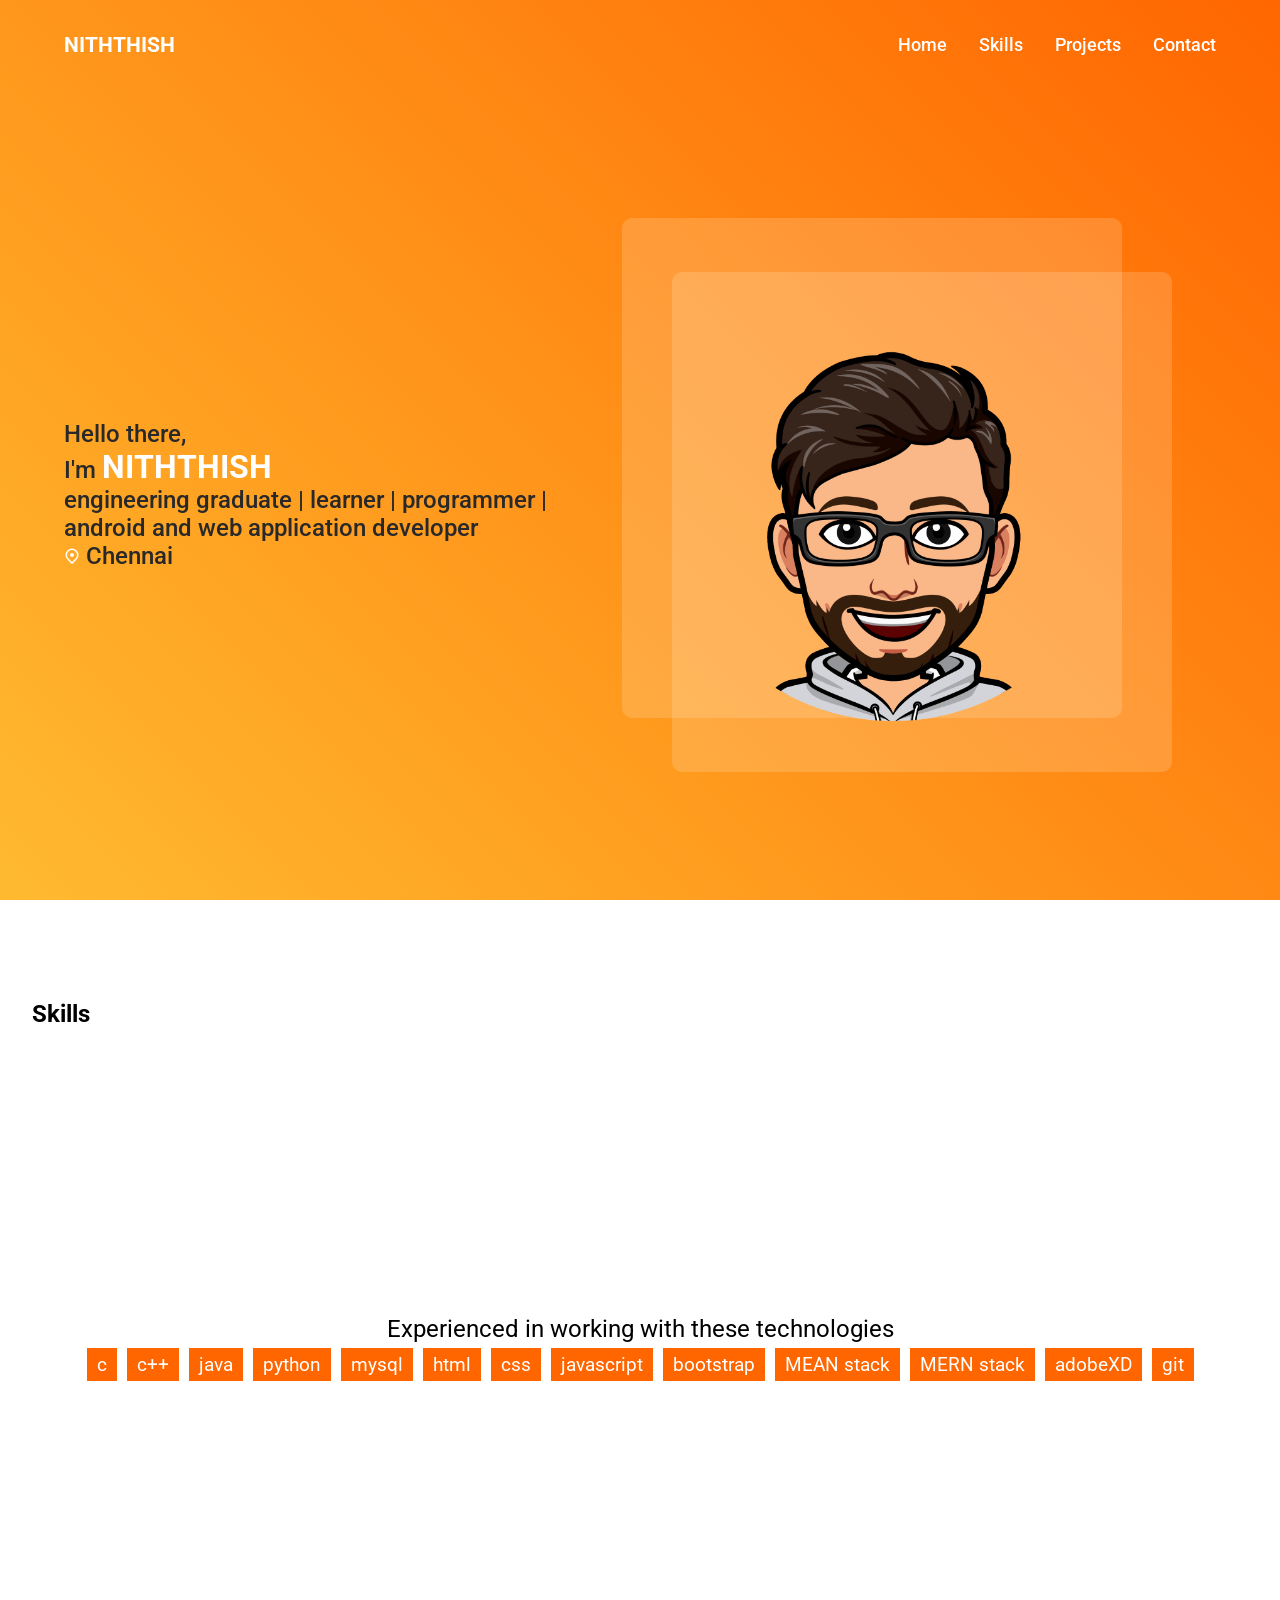
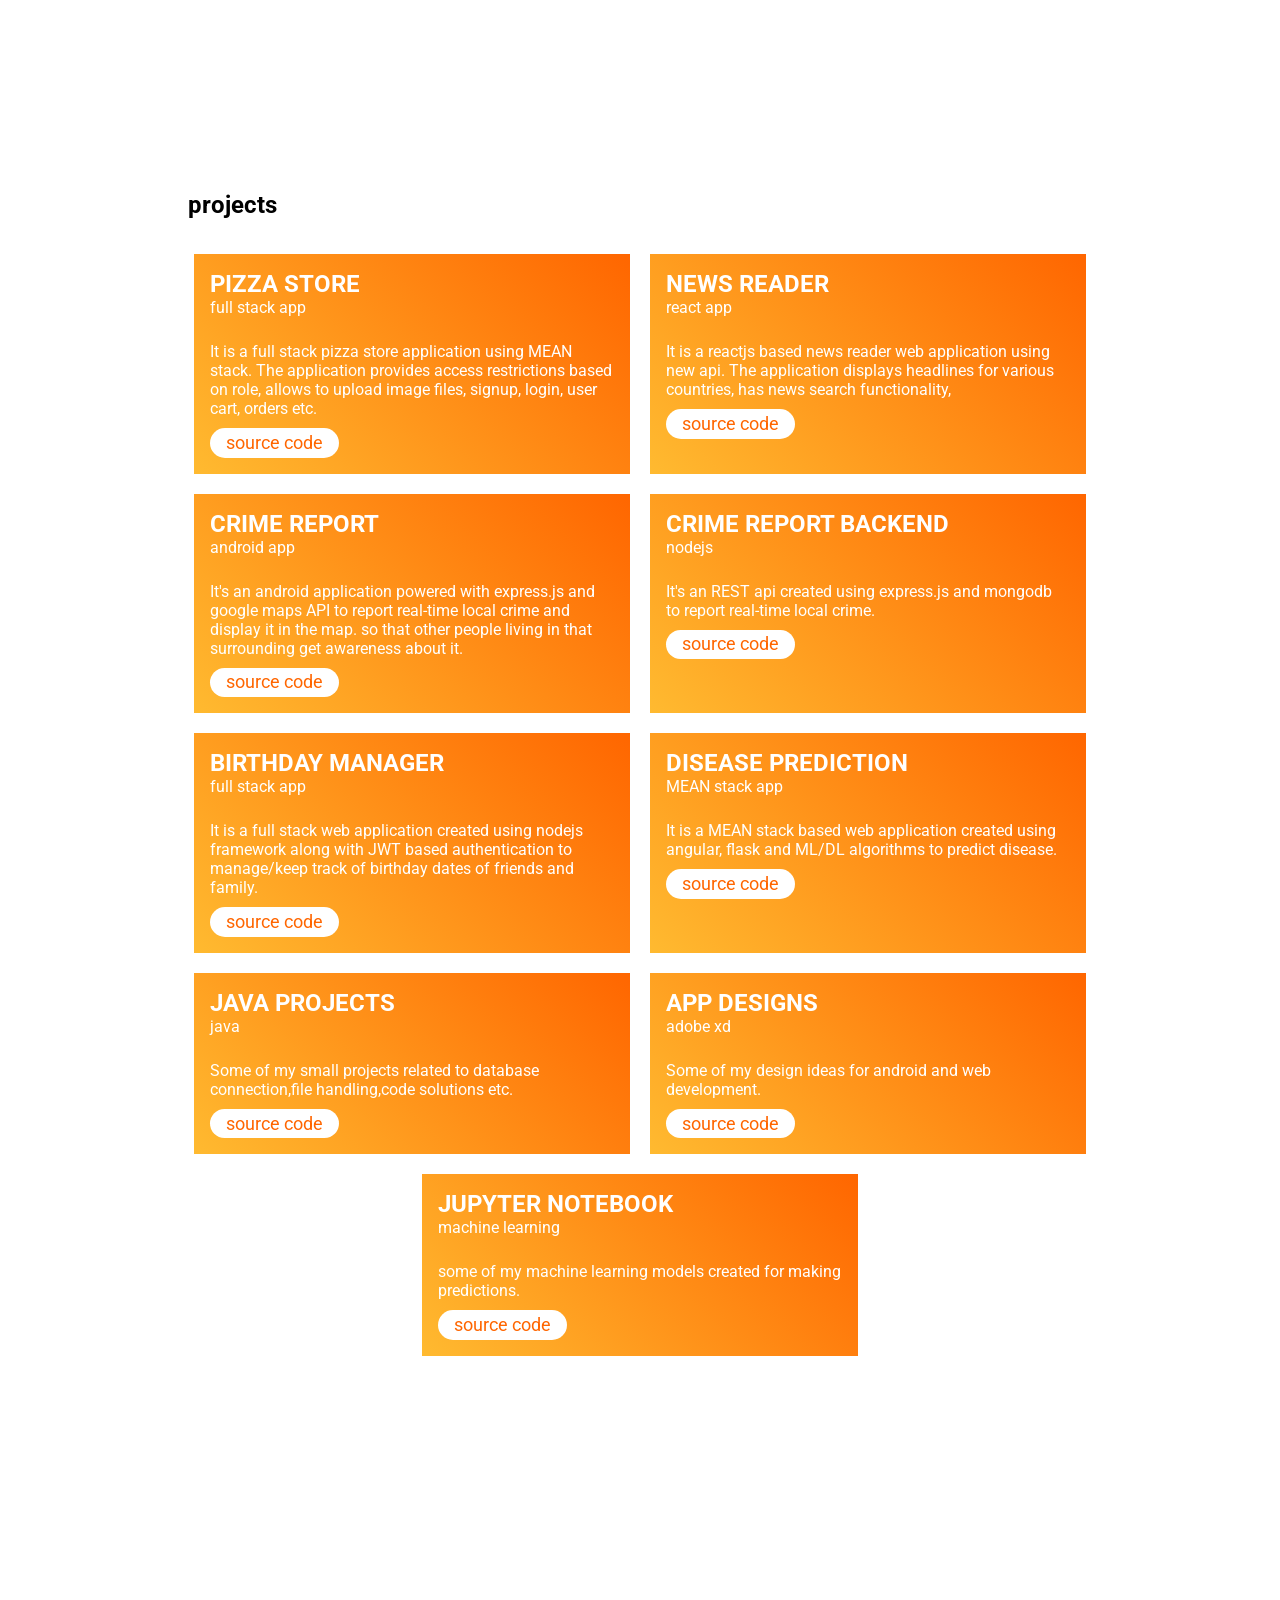
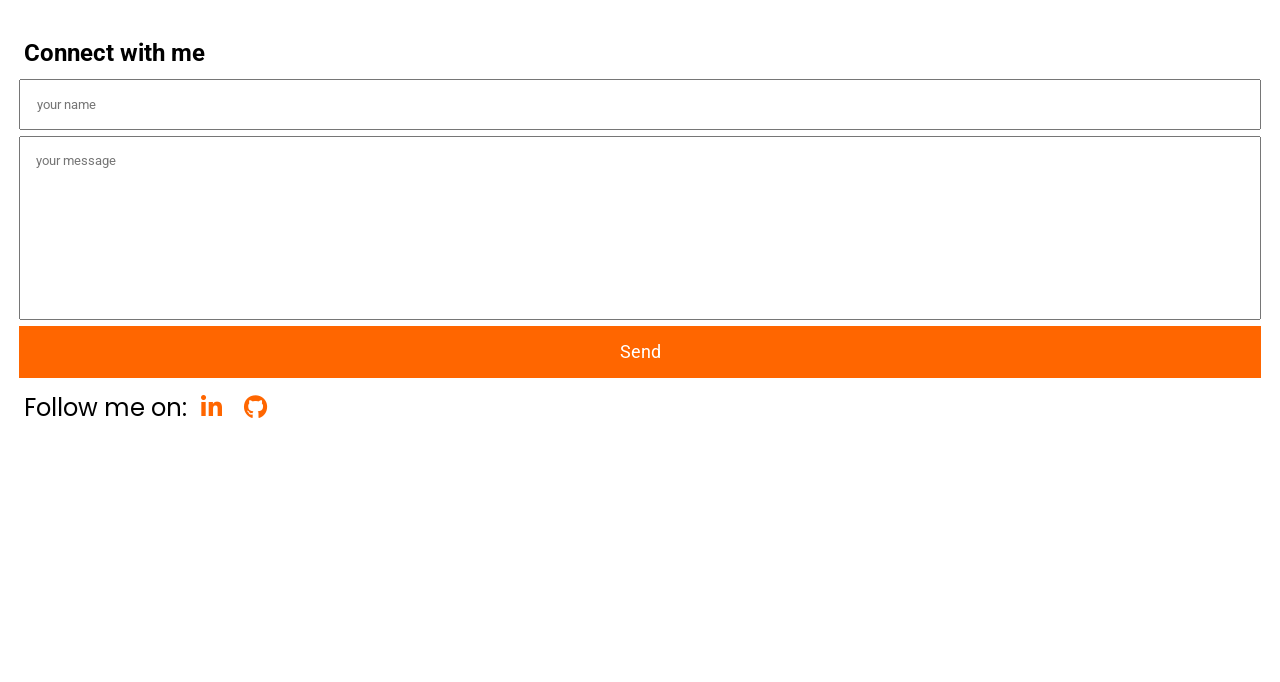
==== index.html @ f32307f7 "completely changed the ui of the home section" ====
<!DOCTYPE html>
<html lang="en">
  <head>
    <meta charset="UTF-8" />
    <meta http-equiv="X-UA-Compatible" content="IE=edge" />
    <meta name="viewport" content="width=device-width, initial-scale=1.0" />
    <meta
      name="description"
      content="niththish,niththish profile, niththish project details, niththish skills, niththish contact details"
    />
    <meta name="author" content="niththish" />
    <title>Niththish</title>

    <!-- font awesome cdn -->
    <link
      rel="stylesheet"
      href="https://cdnjs.cloudflare.com/ajax/libs/font-awesome/6.2.0/css/all.min.css"
      integrity="sha512-xh6O/CkQoPOWDdYTDqeRdPCVd1SpvCA9XXcUnZS2FmJNp1coAFzvtCN9BmamE+4aHK8yyUHUSCcJHgXloTyT2A=="
      crossorigin="anonymous"
      referrerpolicy="no-referrer"
    />
    <!-- end of font awesome cdn -->

    <link rel="preconnect" href="https://fonts.googleapis.com" />
    <link rel="preconnect" href="https://fonts.gstatic.com" crossorigin />
    <link
      href="https://fonts.googleapis.com/css2?family=Poppins:wght@300&family=Roboto:wght@300;400;500&display=swap"
      rel="stylesheet"
    />

    <link rel="stylesheet" href="./style.css" />
  </head>

  <body>
    <!-- home section -->
    <section id="home">
      <!-- navbar -->
      <nav>
        <div class="nav-header">
          <h1>NITHTHISH</h1>
          <button class="btn toggle-btn"><i class="fas fa-bars"></i></button>
        </div>
        <div class="nav-links">
          <ul>
            <li><a class="nav-link" href="#home">Home</a></li>
            <li><a class="nav-link" href="#skills">Skills</a></li>
            <li><a class="nav-link" href="#projects">Projects</a></li>
            <li><a class="nav-link" href="#contact">Contact</a></li>
          </ul>
        </div>
      </nav>
      <!-- end of navbar -->

      <div id="home_content">
        <div class="left-content">
          <p>Hello there,</p>
          <p>I'm <span class="name">NITHTHISH</span></p>
          <p>
            engineering graduate | learner | programmer | android and web
            application developer
          </p>
          <p>
            <svg
              class="octicon octicon-location location"
              viewBox="0 0 16 16"
              version="1.1"
              width="16"
              height="16"
              aria-hidden="true"
            >
              <path
                fill-rule="evenodd"
                d="M11.536 3.464a5 5 0 010 7.072L8 14.07l-3.536-3.535a5 5 0 117.072-7.072v.001zm1.06 8.132a6.5 6.5 0 10-9.192 0l3.535 3.536a1.5 1.5 0 002.122 0l3.535-3.536zM8 9a2 2 0 100-4 2 2 0 000 4z"
              ></path>
            </svg>
            <span>Chennai</span>
          </p>
        </div>
        <div class="right-content">
          <div class="image">
            <div class="top-box"></div>
            <div class="bottom-box"></div>
            <img src="./asset/bitmoji.png" alt="niththish profile pic" />
          </div>
        </div>
      </div>
    </section>

    <!-- end of home section -->

    <!-- skils section -->
    <section id="skills">
      <h1 class="header">Skills</h1>
      <p>Experienced in working with these technologies</p>
      <div>
        <span>c</span>
        <span>c++</span>
        <span>java</span>
        <span>python</span>
        <span>mysql</span>
        <span>html</span>
        <span>css</span>
        <span>javascript</span>
        <span>bootstrap</span>
        <span>MEAN stack</span>
        <span>MERN stack</span>
        <span>adobeXD</span>
        <span>git</span>
      </div>
    </section>
    <!-- end of skils section -->

    <!-- projects section -->
    <section id="projects">
      <h1 class="project_h1">projects</h1>
      <div class="cards">
        <div class="card">
          <div class="card-head">
            <h1>PIZZA STORE</h1>
            <p>full stack app</p>
          </div>
          <div class="card-body">
            <p>
              It is a full stack pizza store application using MEAN stack. The
              application provides access restrictions based on role, allows to
              upload image files, signup, login, user cart, orders etc.
            </p>
            <a
              href="https://github.com/niththish/pizza-store-app"
              target="_blank"
              ><button class="btn source-btn">source code</button></a
            >
          </div>
        </div>

        <div class="card">
          <div class="card-head">
            <h1>NEWS READER</h1>
            <p>react app</p>
          </div>
          <div class="card-body">
            <p>
              It is a reactjs based news reader web application using new api.
              The application displays headlines for various countries, has news
              search functionality,
            </p>
            <a
              href="https://github.com/niththish/news-reader-app"
              target="_blank"
              ><button class="btn source-btn">source code</button></a
            >
          </div>
        </div>

        <div class="card">
          <div class="card-head">
            <h1>CRIME REPORT</h1>
            <p>android app</p>
          </div>
          <div class="card-body">
            <p>
              It's an android application powered with express.js and google
              maps API to report real-time local crime and display it in the
              map. so that other people living in that surrounding get awareness
              about it.
            </p>
            <a
              href="https://github.com/niththish/crime-reporting-android-application"
              target="_blank"
              ><button class="btn source-btn">source code</button></a
            >
          </div>
        </div>
        <div class="card">
          <div class="card-head">
            <h1>CRIME REPORT BACKEND</h1>
            <p>nodejs</p>
          </div>
          <div class="card-body">
            <p>
              It's an REST api created using express.js and mongodb to report
              real-time local crime.
            </p>
            <a
              href="https://github.com/niththish/crime-reporting-nodejs-backend"
              target="_blank"
              ><button class="btn source-btn">source code</button></a
            >
          </div>
        </div>
        <div class="card">
          <div class="card-head">
            <h1>BIRTHDAY MANAGER</h1>
            <p>full stack app</p>
          </div>
          <div class="card-body">
            <p>
              It is a full stack web application created using nodejs framework
              along with JWT based authentication to manage/keep track of
              birthday dates of friends and family.
            </p>
            <a
              href="https://github.com/niththish/birthday-manager-application"
              target="_blank"
              ><button class="btn source-btn">source code</button></a
            >
          </div>
        </div>
        <div class="card">
          <div class="card-head">
            <h1>DISEASE PREDICTION</h1>
            <p>MEAN stack app</p>
          </div>
          <div class="card-body">
            <p>
              It is a MEAN stack based web application created using angular,
              flask and ML/DL algorithms to predict disease.
            </p>
            <a
              href="https://github.com/niththish/disease-prediction-application"
              target="_blank"
              ><button class="btn source-btn">source code</button></a
            >
          </div>
        </div>
        <div class="card">
          <div class="card-head">
            <h1>JAVA PROJECTS</h1>
            <p>java</p>
          </div>
          <div class="card-body">
            <p>
              Some of my small projects related to database connection,file
              handling,code solutions etc.
            </p>
            <a href="https://github.com/niththish/java-programs" target="_blank"
              ><button class="btn source-btn">source code</button></a
            >
          </div>
        </div>
        <div class="card">
          <div class="card-head">
            <h1>APP DESIGNS</h1>
            <p>adobe xd</p>
          </div>
          <div class="card-body">
            <p>Some of my design ideas for android and web development.</p>
            <a href="https://github.com/niththish/Designs" target="_blank"
              ><button class="btn source-btn">source code</button></a
            >
          </div>
        </div>
        <div class="card">
          <div class="card-head">
            <h1>JUPYTER NOTEBOOK</h1>
            <p>machine learning</p>
          </div>
          <div class="card-body">
            <p>
              some of my machine learning models created for making predictions.
            </p>
            <a
              href="https://github.com/niththish/jupyter-notebook"
              target="_blank"
              ><button class="btn source-btn">source code</button></a
            >
          </div>
        </div>
      </div>
    </section>
    <!-- end of projects section -->

    <section id="contact">
      <div>
        <h1>Connect with me</h1>
      </div>
      <form
        action="mailto:niththish21@gmail.com"
        method="POST"
        enctype="text/plain"
      >
        <input type="text" id="name" name="name" placeholder="your name" />
        <textarea
          name="message"
          id="message"
          cols="30"
          rows="10"
          placeholder="your message"
        ></textarea>
        <input type="submit" value="Send" />
      </form>
      <div>
        <p>
          Follow me on:
          <a href="https://www.linkedin.com/in/niththish/" target="_blank">
            <i class="fab fa-linkedin-in" aria-hidden="true"></i>
          </a>
          <a href="https://github.com/niththish" target="_blank">
            <i class="fab fa-github"></i>
          </a>
        </p>
      </div>
    </section>
    <script src="./index.js"></script>
  </body>
</html>
---- style.css ----
* {
  margin: 0;
  padding: 0;
  box-sizing: border-box;
  font-family: "Roboto", sans-serif;
  scroll-behavior: smooth;
}

nav {
  width: 90%;
  margin: 0 auto;
  padding: 25px 0;
  display: flex;
  flex-direction: column;
  justify-content: center;
  color: #fff;
}

.nav-header {
  font-size: 1.1rem;
  display: flex;
  justify-content: space-between;
}

.btn {
  border: none;
  background: none;
  color: #fff;
  font-size: 1.1rem;
}

.nav-links {
  display: none;
}

.nav-links ul {
  list-style: none;
}

.nav-links ul li {
  font-weight: 500;
  font-size: 1.1rem;
  margin: 10px 0px;
}

.toggle-view {
  display: block;
}

#home {
  background-image: linear-gradient(45deg, #ffba30, #ff6600);
  height: 100vh;
  display: flex;
  flex-direction: column;
}

#home_content {
  position: relative;
  width: 95%;
  margin: 0 auto;
  height: -webkit-fill-available;
  display: flex;
  flex-direction: column;
  justify-content: center;
  align-items: center;
  gap: 15px;
  animation-name: homeAnimation;
  animation-duration: 1s;
  animation-timing-function: ease-in-out;
}

#skills,
#contact {
  margin: 0 auto;
  width: 100%;
  height: 100vh;
  padding: 1rem;
  display: flex;
  flex-direction: column;
  justify-content: center;
  align-items: center;
  position: relative;
}

.header {
  position: absolute;
  top: 100px;
  align-self: flex-start;
  padding-left: 1rem;
}

#home {
  animation-name: homeAnimation;
  animation-duration: 1s;
  animation-timing-function: ease-in-out;
}

.left-content {
  order: 1;
  text-align: center;
  font-size: 1rem;
  color: #292929;
  font-weight: 500;
}

.right-content {
  width: 100%;
  display: flex;
  justify-content: center;
  position: relative;
}

.right-content img {
  max-width: 500px;
  max-height: 500px;
  width: 100%;
  position: relative;
  z-index: 1;
}

.bottom-box {
  max-width: 500px;
  max-height: 500px;
  width: 100%;
  height: 100%;
  position: absolute;
  /* bottom: -25px;
  right: -25px; */
  border-radius: 10px;
  background-color: rgba(255, 232, 204, 0.2);
  z-index: 0;
}

.image {
  max-width: 500px;
  position: relative;
}

.top-box {
  max-width: 500px;
  max-height: 500px;
  width: 100%;
  height: 100%;
  position: absolute;
  /* top: -25px;
  left: -25px; */
  border-radius: 10px;
  background-color: rgba(255, 232, 204, 0.2);
  z-index: 0;
}

.name {
  color: #fff;
  font-weight: bold;
  font-size: 1.3rem;
}

.location {
  fill: #fff;
}

#skills div {
  display: flex;
  justify-content: center;
  flex-wrap: wrap;
  width: 100%;
}

#skills div span {
  flex-basis: 46%;
  padding: 5px 10px;
  margin: 5px;
  background: #ff6600;
  font-size: 1.2rem;
  color: #fff;
  transition: all ease 0.5s;
}

#skills div span:hover {
  transform: scale(1.2);
}

#projects {
  max-width: 1000px;
  margin: 0 auto;
  width: 100%;
  padding: 1rem;
  display: flex;
  flex-direction: column;
}

.project_h1 {
  justify-self: flex-start;
  padding-left: 0rem;
  position: relative;
  top: -25px;
}

.card {
  color: #fff;
  padding: 1rem;
  margin-bottom: 1rem;
  background: linear-gradient(45deg, #ffba30, #ff6600);
  transition: all ease 0.5s;
}

.card:hover {
  transform: scale(1.05);
}

.card-body {
  margin-top: 25px;
}

.source-btn {
  margin-top: 10px;
  background: #fff;
  color: #ff6600;
  padding: 0.3rem 1rem;
  border-radius: 50px;
  cursor: pointer;
}

form {
  display: flex;
  flex-direction: column;
  width: 100%;
}

form > * {
  margin: 0.2rem;
  padding: 1rem;
}

input[type="submit"] {
  background-color: #ff6600;
  color: #fff;
  border: none;
  font-size: 1.1rem;
  cursor: pointer;
}

#contact div {
  width: 100%;
  justify-content: flex-start;
  align-items: flex-start;
  padding: 0.5rem;
}

#contact div p {
  font-family: "Poppins", sans-serif;
}

textarea {
  resize: none;
}

p a {
  margin: 0rem 0.5rem;
}
a {
  text-decoration: none;
  color: #fff;
  cursor: pointer;
}

a i {
  color: #ff6600;
}

@media screen and (min-width: 768px) {
  nav {
    width: 90%;
    margin: 0 auto;
    flex-direction: row;
    justify-content: space-between;
    align-items: center;
  }
  .toggle-btn {
    display: none;
  }
  .nav-links {
    display: block;
  }
  .nav-links ul {
    display: flex;
  }
  .nav-links ul {
    gap: 2rem;
  }

  #home_content {
    flex-direction: row;
    width: 90%;
    margin: 0 auto;
  }
  .left-content {
    order: 0;
    text-align: left;
    font-size: 1.5rem;
  }

  .bottom-box {
    bottom: -25px;
    right: -25px;
  }

  .top-box {
    top: -25px;
    left: -25px;
  }

  .name {
    font-size: 2rem;
  }
  #skills p {
    font-size: 1.5rem;
  }
  #contact div p {
    font-size: 1.5rem;
  }
  #skills div {
    width: fit-content;
    flex-direction: row;
    flex-wrap: wrap;
  }
  #skills div span {
    flex-basis: auto;
  }
  .project_h1 {
    padding-left: 2rem;
  }

  .cards {
    display: flex;
    flex-wrap: wrap;
    justify-content: center;
  }
  .card {
    flex-basis: 45%;
    margin: 10px;
  }
}

@keyframes homeAnimation {
  from {
    opacity: 0;
    top: -25px;
  }
  to {
    opacity: 1;
    top: 0;
  }
}
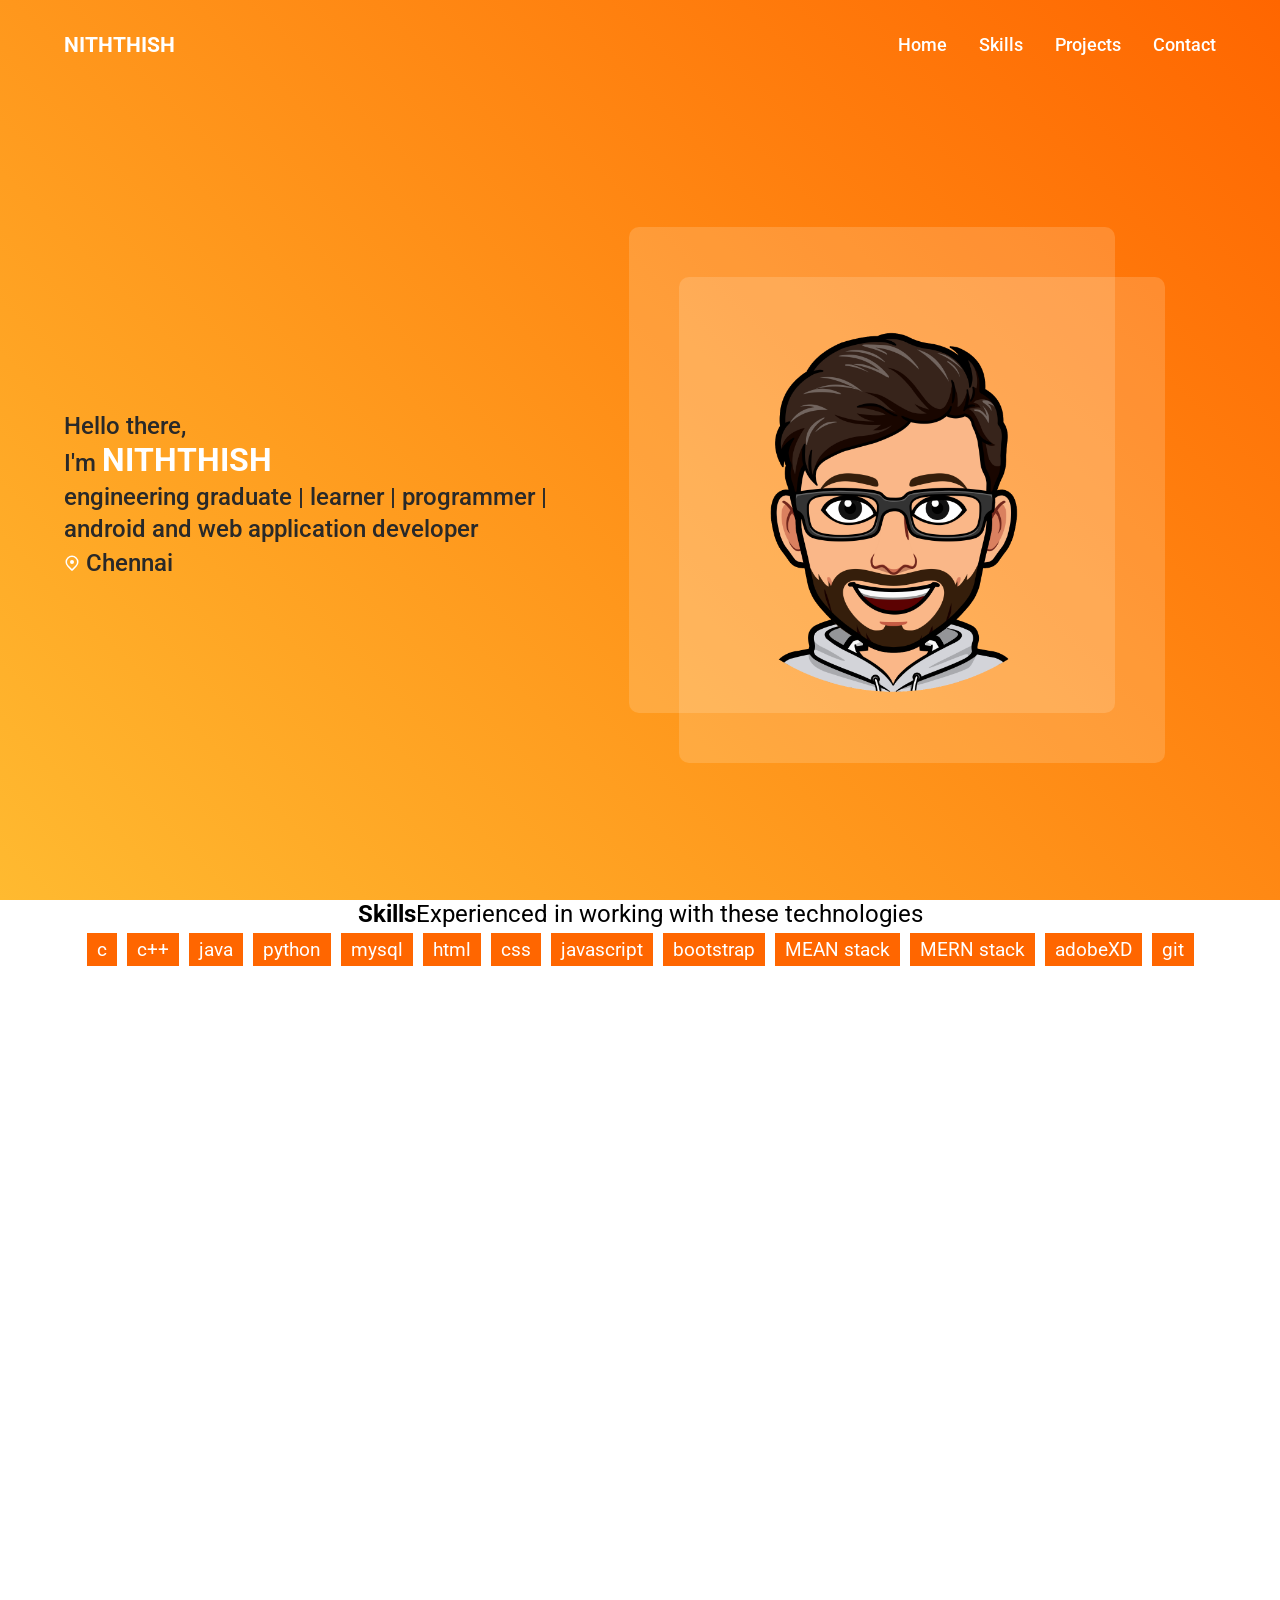
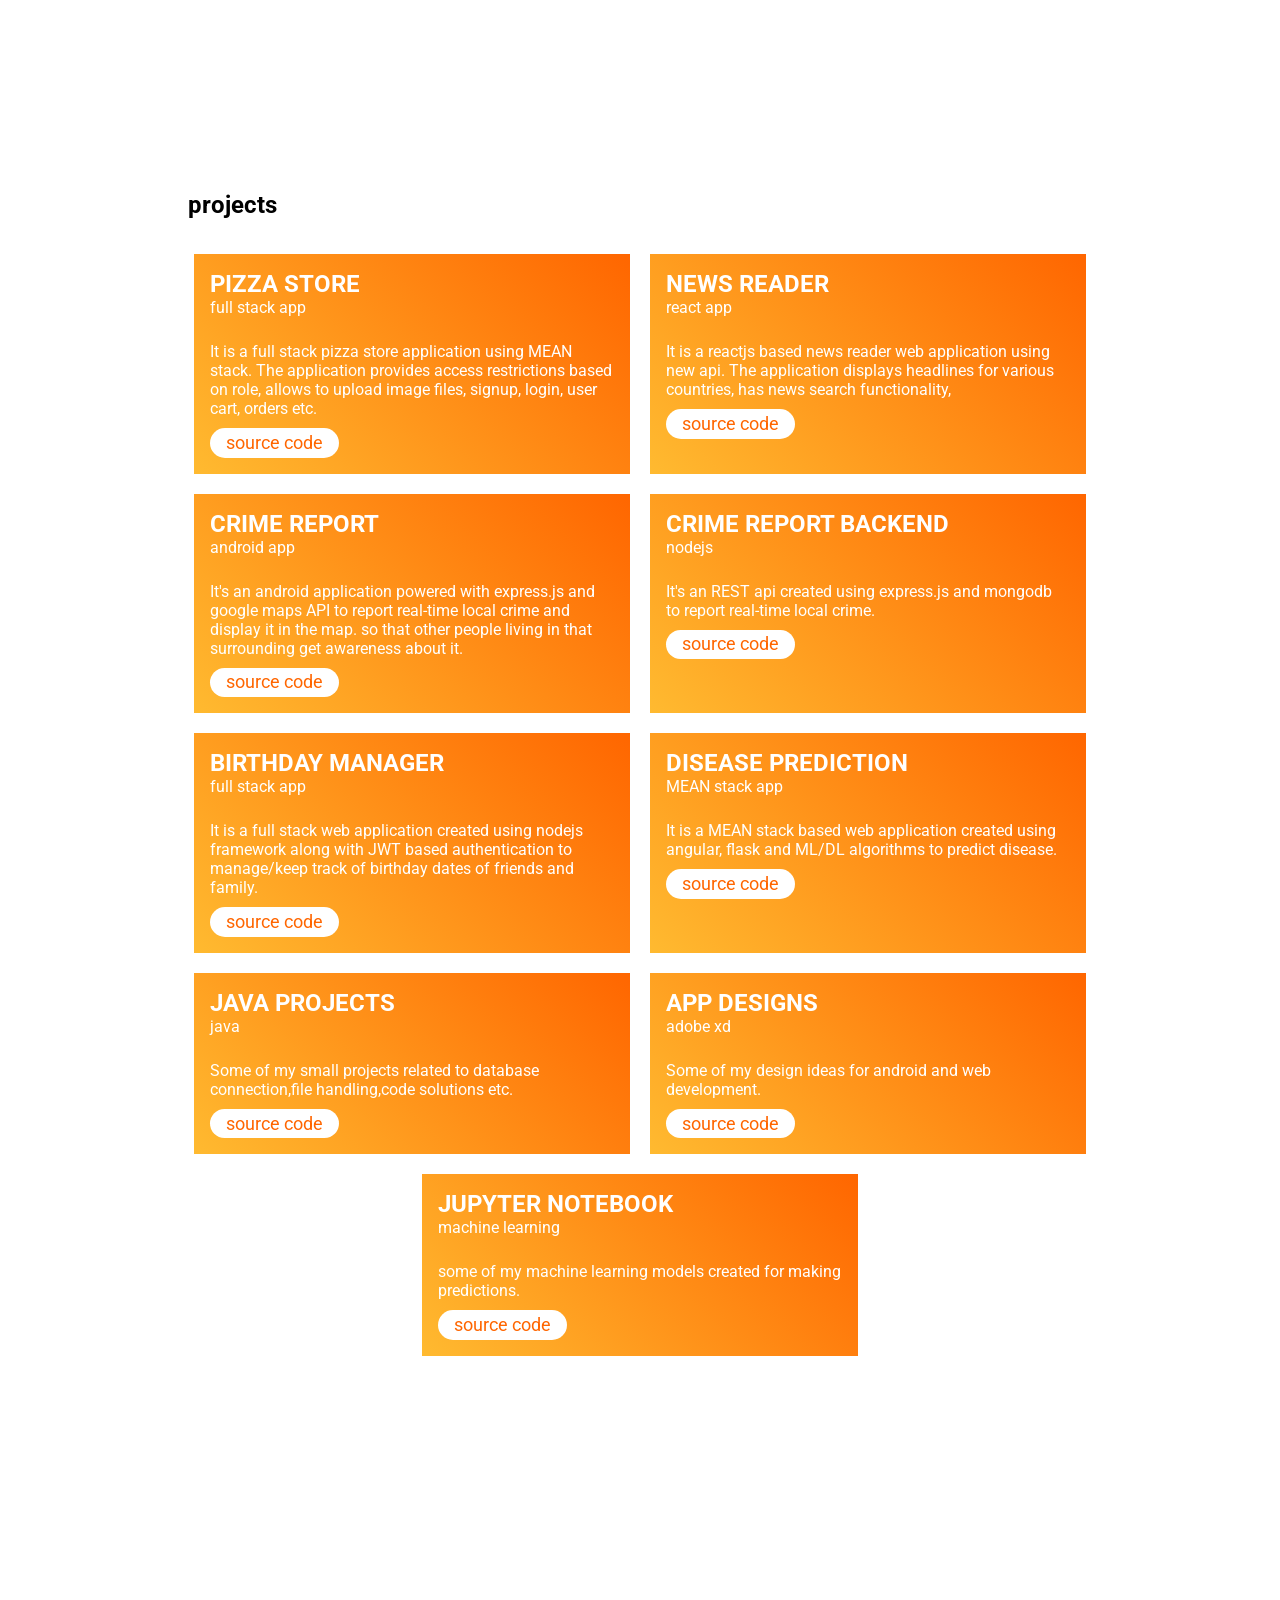
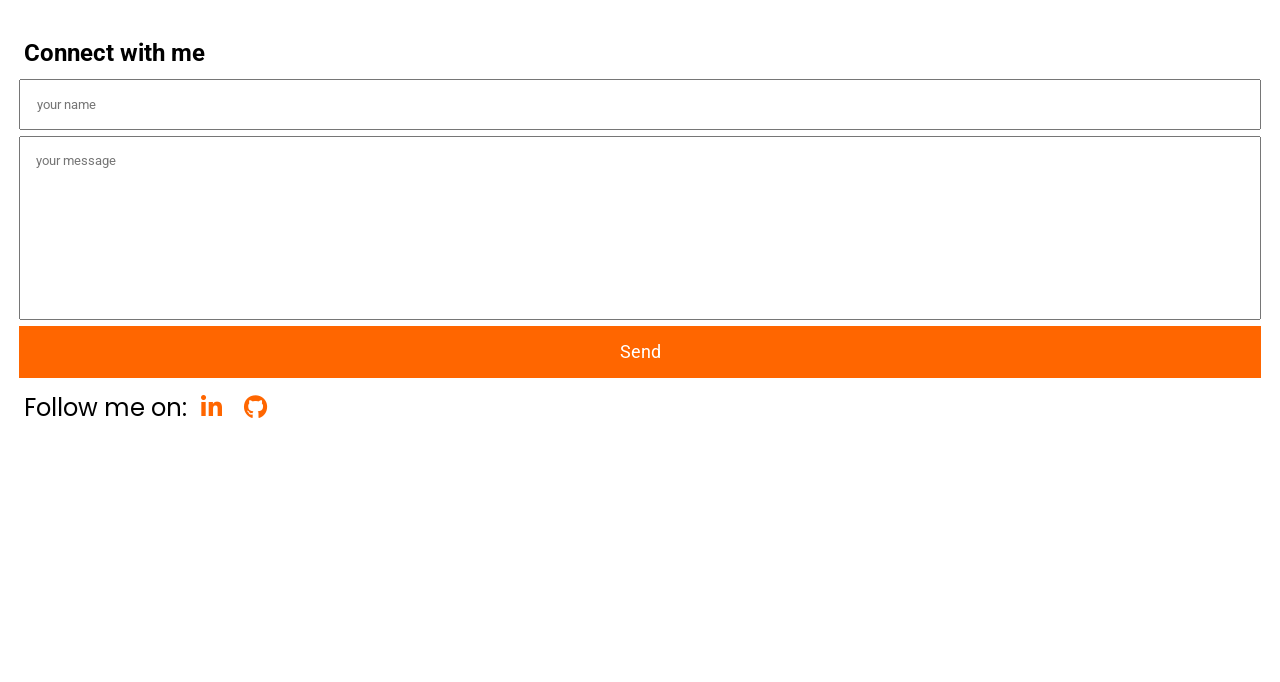
==== commit 36796c9a: "fixed the home section image overflow for tablet size" ====
--- a/index.html
+++ b/index.html
@@ -90,22 +90,24 @@
 
     <!-- skils section -->
     <section id="skills">
-      <h1 class="header">Skills</h1>
-      <p>Experienced in working with these technologies</p>
-      <div>
-        <span>c</span>
-        <span>c++</span>
-        <span>java</span>
-        <span>python</span>
-        <span>mysql</span>
-        <span>html</span>
-        <span>css</span>
-        <span>javascript</span>
-        <span>bootstrap</span>
-        <span>MEAN stack</span>
-        <span>MERN stack</span>
-        <span>adobeXD</span>
-        <span>git</span>
+      <div id="skills_content">
+        <h1 class="header">Skills</h1>
+        <p>Experienced in working with these technologies</p>
+        <div>
+          <span>c</span>
+          <span>c++</span>
+          <span>java</span>
+          <span>python</span>
+          <span>mysql</span>
+          <span>html</span>
+          <span>css</span>
+          <span>javascript</span>
+          <span>bootstrap</span>
+          <span>MEAN stack</span>
+          <span>MERN stack</span>
+          <span>adobeXD</span>
+          <span>git</span>
+        </div>
       </div>
     </section>
     <!-- end of skils section -->
--- a/style.css
+++ b/style.css
@@ -69,7 +69,16 @@
   animation-timing-function: ease-in-out;
 }
 
-#skills,
+#skills_content {
+  width: 95%;
+  margin: 0 auto;
+}
+
+#skills {
+  position: relative;
+  height: 100vh;
+}
+
 #contact {
   margin: 0 auto;
   width: 100%;
@@ -80,13 +89,6 @@
   justify-content: center;
   align-items: center;
   position: relative;
-}
-
-.header {
-  position: absolute;
-  top: 100px;
-  align-self: flex-start;
-  padding-left: 1rem;
 }
 
 #home {
@@ -103,7 +105,13 @@
   font-weight: 500;
 }
 
+.left-content p {
+  line-height: 1.5rem;
+  margin-bottom: 2px;
+}
+
 .right-content {
+  height: 50%;
   width: 100%;
   display: flex;
   justify-content: center;
@@ -113,9 +121,11 @@
 .right-content img {
   max-width: 500px;
   max-height: 500px;
+  height: 100%;
   width: 100%;
   position: relative;
   z-index: 1;
+  top: -25px;
 }
 
 .bottom-box {
@@ -132,6 +142,7 @@
 }
 
 .image {
+  height: 100%;
   max-width: 500px;
   position: relative;
 }
@@ -300,6 +311,14 @@
     font-size: 1.5rem;
   }
 
+  .left-content p {
+    line-height: 2rem;
+  }
+
+  .right-content {
+    height: 60%;
+  }
+
   .bottom-box {
     bottom: -25px;
     right: -25px;
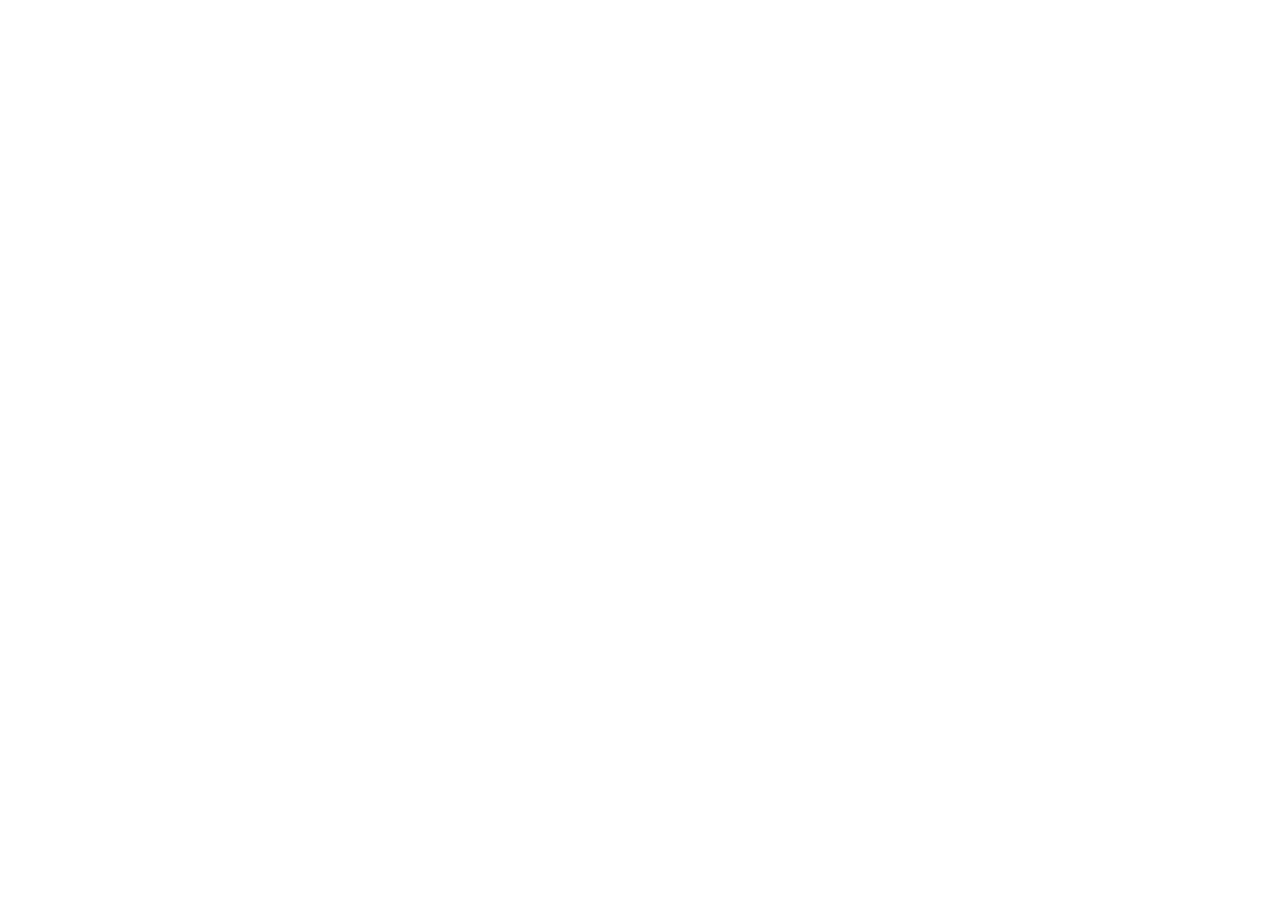
==== commit d7184e1f: "modifying the folder structure for better code organization" ====
--- a/index.html
+++ b/index.html
@@ -6,9 +6,13 @@
     <meta name="viewport" content="width=device-width, initial-scale=1.0" />
     <meta
       name="description"
-      content="niththish,niththish profile, niththish project details, niththish skills, niththish contact details"
+      content="online portfolio of niththish containing information about his skills, projects and contact details."
     />
     <meta name="author" content="niththish" />
+    <meta
+      name="keywords"
+      content="niththish, niththish skills, niththish profile, projects done by niththish"
+    />
     <title>Niththish</title>
 
     <!-- font awesome cdn -->
@@ -27,282 +31,6 @@
       href="https://fonts.googleapis.com/css2?family=Poppins:wght@300&family=Roboto:wght@300;400;500&display=swap"
       rel="stylesheet"
     />
-
-    <link rel="stylesheet" href="./style.css" />
   </head>
-
-  <body>
-    <!-- home section -->
-    <section id="home">
-      <!-- navbar -->
-      <nav>
-        <div class="nav-header">
-          <h1>NITHTHISH</h1>
-          <button class="btn toggle-btn"><i class="fas fa-bars"></i></button>
-        </div>
-        <div class="nav-links">
-          <ul>
-            <li><a class="nav-link" href="#home">Home</a></li>
-            <li><a class="nav-link" href="#skills">Skills</a></li>
-            <li><a class="nav-link" href="#projects">Projects</a></li>
-            <li><a class="nav-link" href="#contact">Contact</a></li>
-          </ul>
-        </div>
-      </nav>
-      <!-- end of navbar -->
-
-      <div id="home_content">
-        <div class="left-content">
-          <p>Hello there,</p>
-          <p>I'm <span class="name">NITHTHISH</span></p>
-          <p>
-            engineering graduate | learner | programmer | android and web
-            application developer
-          </p>
-          <p>
-            <svg
-              class="octicon octicon-location location"
-              viewBox="0 0 16 16"
-              version="1.1"
-              width="16"
-              height="16"
-              aria-hidden="true"
-            >
-              <path
-                fill-rule="evenodd"
-                d="M11.536 3.464a5 5 0 010 7.072L8 14.07l-3.536-3.535a5 5 0 117.072-7.072v.001zm1.06 8.132a6.5 6.5 0 10-9.192 0l3.535 3.536a1.5 1.5 0 002.122 0l3.535-3.536zM8 9a2 2 0 100-4 2 2 0 000 4z"
-              ></path>
-            </svg>
-            <span>Chennai</span>
-          </p>
-        </div>
-        <div class="right-content">
-          <div class="image">
-            <div class="top-box"></div>
-            <div class="bottom-box"></div>
-            <img src="./asset/bitmoji.png" alt="niththish profile pic" />
-          </div>
-        </div>
-      </div>
-    </section>
-
-    <!-- end of home section -->
-
-    <!-- skils section -->
-    <section id="skills">
-      <div id="skills_content">
-        <h1 class="header">Skills</h1>
-        <p>Experienced in working with these technologies</p>
-        <div>
-          <span>c</span>
-          <span>c++</span>
-          <span>java</span>
-          <span>python</span>
-          <span>mysql</span>
-          <span>html</span>
-          <span>css</span>
-          <span>javascript</span>
-          <span>bootstrap</span>
-          <span>MEAN stack</span>
-          <span>MERN stack</span>
-          <span>adobeXD</span>
-          <span>git</span>
-        </div>
-      </div>
-    </section>
-    <!-- end of skils section -->
-
-    <!-- projects section -->
-    <section id="projects">
-      <h1 class="project_h1">projects</h1>
-      <div class="cards">
-        <div class="card">
-          <div class="card-head">
-            <h1>PIZZA STORE</h1>
-            <p>full stack app</p>
-          </div>
-          <div class="card-body">
-            <p>
-              It is a full stack pizza store application using MEAN stack. The
-              application provides access restrictions based on role, allows to
-              upload image files, signup, login, user cart, orders etc.
-            </p>
-            <a
-              href="https://github.com/niththish/pizza-store-app"
-              target="_blank"
-              ><button class="btn source-btn">source code</button></a
-            >
-          </div>
-        </div>
-
-        <div class="card">
-          <div class="card-head">
-            <h1>NEWS READER</h1>
-            <p>react app</p>
-          </div>
-          <div class="card-body">
-            <p>
-              It is a reactjs based news reader web application using new api.
-              The application displays headlines for various countries, has news
-              search functionality,
-            </p>
-            <a
-              href="https://github.com/niththish/news-reader-app"
-              target="_blank"
-              ><button class="btn source-btn">source code</button></a
-            >
-          </div>
-        </div>
-
-        <div class="card">
-          <div class="card-head">
-            <h1>CRIME REPORT</h1>
-            <p>android app</p>
-          </div>
-          <div class="card-body">
-            <p>
-              It's an android application powered with express.js and google
-              maps API to report real-time local crime and display it in the
-              map. so that other people living in that surrounding get awareness
-              about it.
-            </p>
-            <a
-              href="https://github.com/niththish/crime-reporting-android-application"
-              target="_blank"
-              ><button class="btn source-btn">source code</button></a
-            >
-          </div>
-        </div>
-        <div class="card">
-          <div class="card-head">
-            <h1>CRIME REPORT BACKEND</h1>
-            <p>nodejs</p>
-          </div>
-          <div class="card-body">
-            <p>
-              It's an REST api created using express.js and mongodb to report
-              real-time local crime.
-            </p>
-            <a
-              href="https://github.com/niththish/crime-reporting-nodejs-backend"
-              target="_blank"
-              ><button class="btn source-btn">source code</button></a
-            >
-          </div>
-        </div>
-        <div class="card">
-          <div class="card-head">
-            <h1>BIRTHDAY MANAGER</h1>
-            <p>full stack app</p>
-          </div>
-          <div class="card-body">
-            <p>
-              It is a full stack web application created using nodejs framework
-              along with JWT based authentication to manage/keep track of
-              birthday dates of friends and family.
-            </p>
-            <a
-              href="https://github.com/niththish/birthday-manager-application"
-              target="_blank"
-              ><button class="btn source-btn">source code</button></a
-            >
-          </div>
-        </div>
-        <div class="card">
-          <div class="card-head">
-            <h1>DISEASE PREDICTION</h1>
-            <p>MEAN stack app</p>
-          </div>
-          <div class="card-body">
-            <p>
-              It is a MEAN stack based web application created using angular,
-              flask and ML/DL algorithms to predict disease.
-            </p>
-            <a
-              href="https://github.com/niththish/disease-prediction-application"
-              target="_blank"
-              ><button class="btn source-btn">source code</button></a
-            >
-          </div>
-        </div>
-        <div class="card">
-          <div class="card-head">
-            <h1>JAVA PROJECTS</h1>
-            <p>java</p>
-          </div>
-          <div class="card-body">
-            <p>
-              Some of my small projects related to database connection,file
-              handling,code solutions etc.
-            </p>
-            <a href="https://github.com/niththish/java-programs" target="_blank"
-              ><button class="btn source-btn">source code</button></a
-            >
-          </div>
-        </div>
-        <div class="card">
-          <div class="card-head">
-            <h1>APP DESIGNS</h1>
-            <p>adobe xd</p>
-          </div>
-          <div class="card-body">
-            <p>Some of my design ideas for android and web development.</p>
-            <a href="https://github.com/niththish/Designs" target="_blank"
-              ><button class="btn source-btn">source code</button></a
-            >
-          </div>
-        </div>
-        <div class="card">
-          <div class="card-head">
-            <h1>JUPYTER NOTEBOOK</h1>
-            <p>machine learning</p>
-          </div>
-          <div class="card-body">
-            <p>
-              some of my machine learning models created for making predictions.
-            </p>
-            <a
-              href="https://github.com/niththish/jupyter-notebook"
-              target="_blank"
-              ><button class="btn source-btn">source code</button></a
-            >
-          </div>
-        </div>
-      </div>
-    </section>
-    <!-- end of projects section -->
-
-    <section id="contact">
-      <div>
-        <h1>Connect with me</h1>
-      </div>
-      <form
-        action="mailto:niththish21@gmail.com"
-        method="POST"
-        enctype="text/plain"
-      >
-        <input type="text" id="name" name="name" placeholder="your name" />
-        <textarea
-          name="message"
-          id="message"
-          cols="30"
-          rows="10"
-          placeholder="your message"
-        ></textarea>
-        <input type="submit" value="Send" />
-      </form>
-      <div>
-        <p>
-          Follow me on:
-          <a href="https://www.linkedin.com/in/niththish/" target="_blank">
-            <i class="fab fa-linkedin-in" aria-hidden="true"></i>
-          </a>
-          <a href="https://github.com/niththish" target="_blank">
-            <i class="fab fa-github"></i>
-          </a>
-        </p>
-      </div>
-    </section>
-    <script src="./index.js"></script>
-  </body>
+  <body></body>
 </html>
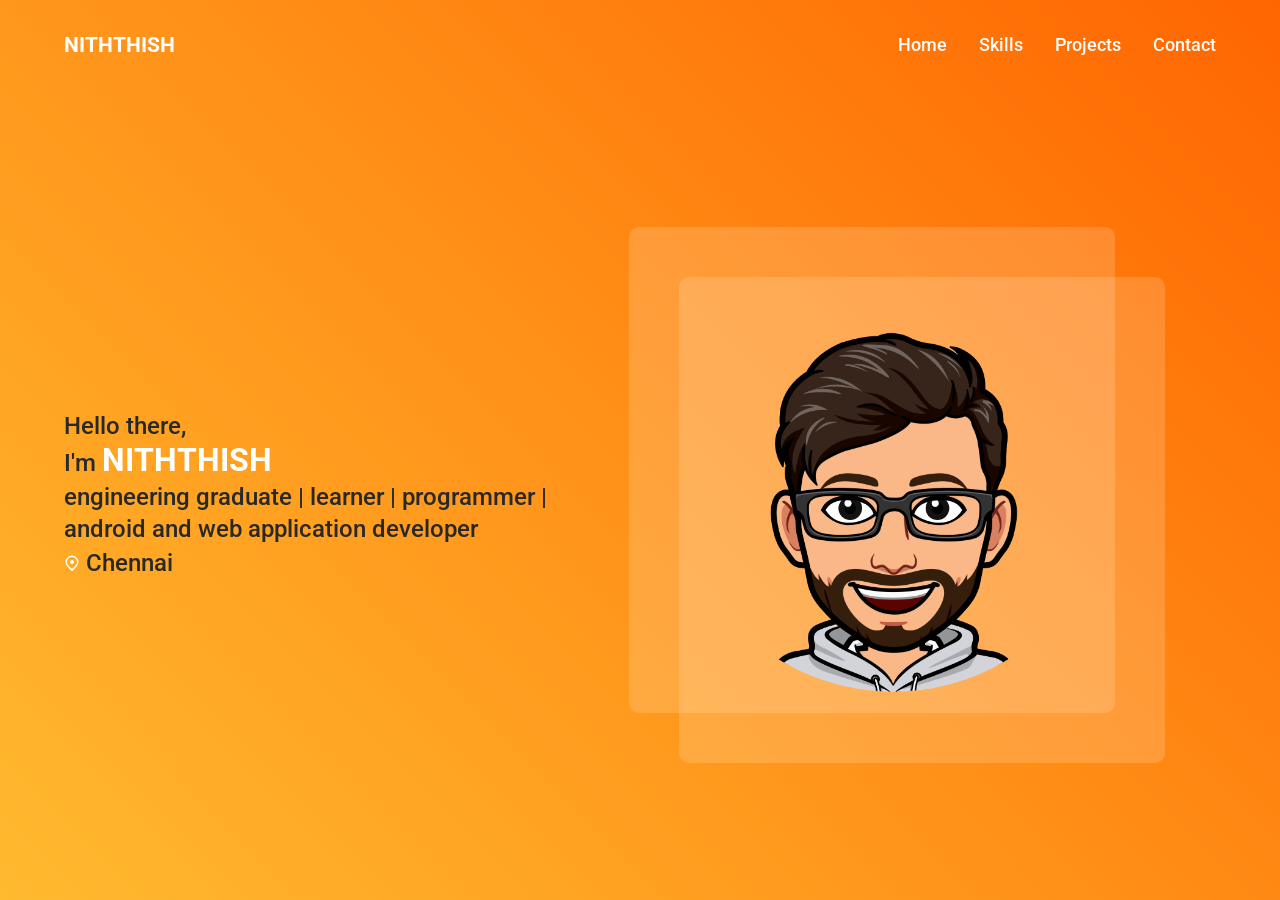
==== commit 1ff9a112: "fixed navbar toggle causing content overflow" ====
--- a/index.html
+++ b/index.html
@@ -31,6 +31,68 @@
       href="https://fonts.googleapis.com/css2?family=Poppins:wght@300&family=Roboto:wght@300;400;500&display=swap"
       rel="stylesheet"
     />
+    <link rel="stylesheet" href="styles/style.css" />
+    <link rel="stylesheet" href="styles/home.css" />
   </head>
-  <body></body>
+
+  <body>
+    <!-- home section -->
+    <section id="home">
+      <!-- navbar -->
+      <nav>
+        <div class="nav-header">
+          <h1>NITHTHISH</h1>
+          <button class="btn toggle-btn"><i class="fas fa-bars"></i></button>
+        </div>
+        <div class="nav-links">
+          <ul>
+            <li><a class="nav-link" href="#home">Home</a></li>
+            <li><a class="nav-link" href="#skills">Skills</a></li>
+            <li><a class="nav-link" href="#projects">Projects</a></li>
+            <li><a class="nav-link" href="#contact">Contact</a></li>
+          </ul>
+        </div>
+      </nav>
+      <!-- end of navbar -->
+
+      <!-- home content -->
+      <div id="home_content">
+        <div class="left-content">
+          <p>Hello there,</p>
+          <p>I'm <span class="name">NITHTHISH</span></p>
+          <p>
+            engineering graduate | learner | programmer | android and web
+            application developer
+          </p>
+          <p>
+            <svg
+              class="octicon octicon-location location"
+              viewBox="0 0 16 16"
+              version="1.1"
+              width="16"
+              height="16"
+              aria-hidden="true"
+            >
+              <path
+                fill-rule="evenodd"
+                d="M11.536 3.464a5 5 0 010 7.072L8 14.07l-3.536-3.535a5 5 0 117.072-7.072v.001zm1.06 8.132a6.5 6.5 0 10-9.192 0l3.535 3.536a1.5 1.5 0 002.122 0l3.535-3.536zM8 9a2 2 0 100-4 2 2 0 000 4z"
+              ></path>
+            </svg>
+            <span>Chennai</span>
+          </p>
+        </div>
+        <div class="right-content">
+          <div class="image">
+            <div class="top-box"></div>
+            <div class="bottom-box"></div>
+            <img src="./asset/bitmoji.png" alt="niththish profile pic" />
+          </div>
+        </div>
+      </div>
+      <!-- end of home content -->
+    </section>
+    <!-- end of home section -->
+
+    <script src="js/index.js"></script>
+  </body>
 </html>
--- a/styles/style.css
+++ b/styles/style.css
@@ -0,0 +1,196 @@
+* {
+  margin: 0;
+  padding: 0;
+  box-sizing: border-box;
+  font-family: "Roboto", sans-serif;
+  scroll-behavior: smooth;
+}
+
+#skills_content {
+  position: relative;
+  width: 95%;
+  margin: 0 auto;
+  height: -webkit-fill-available;
+  display: flex;
+  flex-direction: column;
+  padding: 25px 0;
+}
+
+#skills {
+  height: 100vh;
+}
+
+#contact {
+  margin: 0 auto;
+  width: 100%;
+  height: 100vh;
+  padding: 1rem;
+  display: flex;
+  flex-direction: column;
+  justify-content: center;
+  align-items: center;
+  position: relative;
+}
+
+.name {
+  color: #fff;
+  font-weight: bold;
+  font-size: 1.3rem;
+}
+
+.location {
+  fill: #fff;
+}
+
+#skills_content div {
+  display: flex;
+  justify-content: center;
+  flex-wrap: wrap;
+  width: 100%;
+}
+
+#skills_content div span {
+  flex-basis: 46%;
+  padding: 5px 10px;
+  margin: 5px;
+  background: #ff6600;
+  font-size: 1.2rem;
+  color: #fff;
+  transition: all ease 0.5s;
+}
+
+#skills_content div span:hover {
+  transform: scale(1.2);
+}
+
+#projects {
+  max-width: 1000px;
+  margin: 0 auto;
+  width: 100%;
+  padding: 1rem;
+  display: flex;
+  flex-direction: column;
+}
+
+.project_h1 {
+  justify-self: flex-start;
+  padding-left: 0rem;
+  position: relative;
+  top: -25px;
+}
+
+.card {
+  color: #fff;
+  padding: 1rem;
+  margin-bottom: 1rem;
+  background: linear-gradient(45deg, #ffba30, #ff6600);
+  transition: all ease 0.5s;
+}
+
+.card:hover {
+  transform: scale(1.05);
+}
+
+.card-body {
+  margin-top: 25px;
+}
+
+.source-btn {
+  margin-top: 10px;
+  background: #fff;
+  color: #ff6600;
+  padding: 0.3rem 1rem;
+  border-radius: 50px;
+  cursor: pointer;
+}
+
+form {
+  display: flex;
+  flex-direction: column;
+  width: 100%;
+}
+
+form > * {
+  margin: 0.2rem;
+  padding: 1rem;
+}
+
+input[type="submit"] {
+  background-color: #ff6600;
+  color: #fff;
+  border: none;
+  font-size: 1.1rem;
+  cursor: pointer;
+}
+
+#contact div {
+  width: 100%;
+  justify-content: flex-start;
+  align-items: flex-start;
+  padding: 0.5rem;
+}
+
+#contact div p {
+  font-family: "Poppins", sans-serif;
+}
+
+textarea {
+  resize: none;
+}
+
+p a {
+  margin: 0rem 0.5rem;
+}
+a {
+  text-decoration: none;
+  color: #fff;
+  cursor: pointer;
+}
+
+a i {
+  color: #ff6600;
+}
+
+@media screen and (min-width: 768px) {
+  #home_content {
+    flex-direction: row;
+    width: 90%;
+    margin: 0 auto;
+  }
+
+  #skills_content {
+    width: 90%;
+    margin: 0 auto;
+  }
+
+  .name {
+    font-size: 2rem;
+  }
+  #skills_content p {
+    font-size: 1.5rem;
+  }
+  #contact div p {
+    font-size: 1.5rem;
+  }
+  #skills_content div {
+    width: fit-content;
+    flex-direction: row;
+    flex-wrap: wrap;
+  }
+  #skills_content div span {
+    flex-basis: auto;
+  }
+  .project_h1 {
+    padding-left: 2rem;
+  }
+
+  .cards {
+    display: flex;
+    flex-wrap: wrap;
+    justify-content: center;
+  }
+  .card {
+    flex-basis: 45%;
+    margin: 10px;
+  }
+}
--- a/styles/home.css
+++ b/styles/home.css
@@ -0,0 +1,193 @@
+nav {
+  width: 90%;
+  margin: 0 auto;
+  padding: 25px 0;
+  display: flex;
+  flex-direction: column;
+  justify-content: center;
+  color: #fff;
+}
+
+.nav-header {
+  font-size: 1.1rem;
+  display: flex;
+  justify-content: space-between;
+}
+
+.nav-header .btn {
+  border: none;
+  background: none;
+  color: #fff;
+  font-size: 1.1rem;
+}
+
+.nav-links {
+  display: none;
+}
+
+.nav-links ul {
+  list-style: none;
+}
+
+.nav-links ul li {
+  font-weight: 500;
+  font-size: 1.1rem;
+  margin: 10px 0px;
+}
+
+.toggle-view {
+  display: block;
+}
+
+#home {
+  background-image: linear-gradient(45deg, #ffba30, #ff6600);
+  height: 115vh;
+  display: flex;
+  flex-direction: column;
+  animation-name: homeAnimation;
+  animation-duration: 1s;
+  animation-timing-function: ease-in-out;
+}
+
+#home_content {
+  position: relative;
+  width: 95%;
+  margin: 0 auto;
+  height: -webkit-fill-available;
+  display: flex;
+  flex-direction: column;
+  justify-content: center;
+  align-items: center;
+  gap: 15px;
+  animation-name: homeAnimation;
+  animation-duration: 1s;
+  animation-timing-function: ease-in-out;
+}
+
+.left-content {
+  order: 1;
+  text-align: center;
+  font-size: 1rem;
+  color: #292929;
+  font-weight: 500;
+}
+
+.left-content p {
+  line-height: 1.5rem;
+  margin-bottom: 2px;
+}
+
+.right-content {
+  height: 50%;
+  width: 100%;
+  display: flex;
+  justify-content: center;
+  position: relative;
+}
+
+.right-content img {
+  height: 100%;
+  width: 100%;
+  position: relative;
+  z-index: 1;
+  top: -25px;
+}
+
+.right-content .image {
+  height: 100%;
+  max-width: 500px;
+  position: relative;
+}
+
+.bottom-box {
+  max-width: 500px;
+  max-height: 500px;
+  width: 100%;
+  height: 100%;
+  position: absolute;
+  /* bottom: -25px;
+  right: -25px; */
+  border-radius: 10px;
+  background-color: rgba(255, 232, 204, 0.2);
+  z-index: 0;
+}
+
+.top-box {
+  max-width: 500px;
+  max-height: 500px;
+  width: 100%;
+  height: 100%;
+  position: absolute;
+  /* top: -25px;
+  left: -25px; */
+  border-radius: 10px;
+  background-color: rgba(255, 232, 204, 0.2);
+  z-index: 0;
+}
+
+@media screen and (min-width: 768px) {
+  nav {
+    width: 90%;
+    margin: 0 auto;
+    flex-direction: row;
+    justify-content: space-between;
+    align-items: center;
+  }
+  .toggle-btn {
+    display: none;
+  }
+  .nav-links {
+    display: block;
+  }
+  .nav-links ul {
+    display: flex;
+  }
+  .nav-links ul {
+    gap: 2rem;
+  }
+
+  #home {
+    background-image: linear-gradient(45deg, #ffba30, #ff6600);
+    height: 100vh;
+  }
+  #home_content {
+    flex-direction: row;
+    width: 90%;
+    margin: 0 auto;
+  }
+
+  .left-content {
+    order: 0;
+    text-align: left;
+    font-size: 1.5rem;
+  }
+
+  .left-content p {
+    line-height: 2rem;
+  }
+
+  .right-content {
+    height: 60%;
+  }
+
+  .bottom-box {
+    bottom: -25px;
+    right: -25px;
+  }
+
+  .top-box {
+    top: -25px;
+    left: -25px;
+  }
+}
+
+@keyframes homeAnimation {
+  from {
+    opacity: 0;
+    top: -25px;
+  }
+  to {
+    opacity: 1;
+    top: 0;
+  }
+}
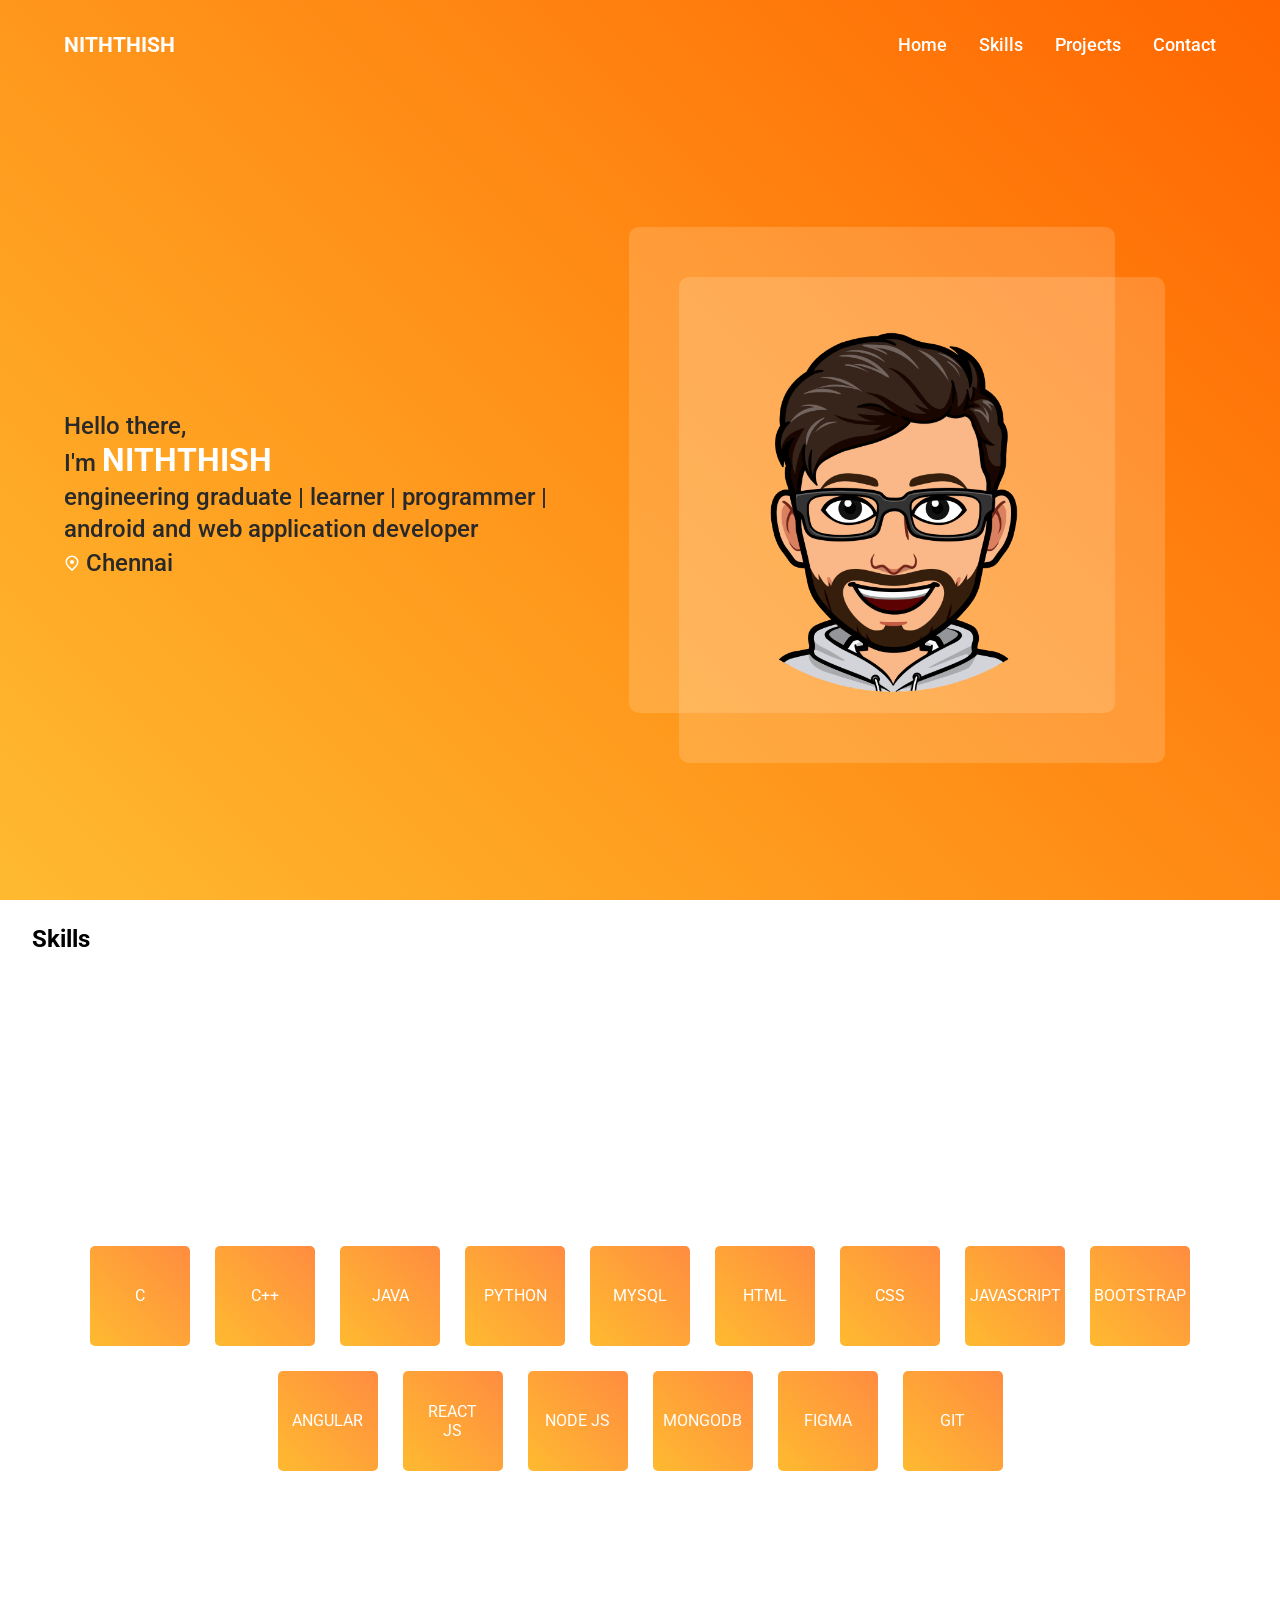
==== commit 31d63562: "ui modification of skills section completed" ====
--- a/index.html
+++ b/index.html
@@ -33,6 +33,7 @@
     />
     <link rel="stylesheet" href="styles/style.css" />
     <link rel="stylesheet" href="styles/home.css" />
+    <link rel="stylesheet" href="styles/skill.css" />
   </head>
 
   <body>
@@ -93,6 +94,30 @@
     </section>
     <!-- end of home section -->
 
+    <!-- skils section -->
+    <section id="skills">
+      <div id="skills_content">
+        <h1 class="header">Skills</h1>
+        <div>
+          <span>c</span>
+          <span>c++</span>
+          <span>java</span>
+          <span>python</span>
+          <span>mysql</span>
+          <span>html</span>
+          <span>css</span>
+          <span>javascript</span>
+          <span>bootstrap</span>
+          <span>angular</span>
+          <span>react js</span>
+          <span>node js</span>
+          <span>mongodb</span>
+          <span>figma</span>
+          <span>git</span>
+        </div>
+      </div>
+    </section>
+
     <script src="js/index.js"></script>
   </body>
 </html>
--- a/styles/style.css
+++ b/styles/style.css
@@ -4,20 +4,6 @@
   box-sizing: border-box;
   font-family: "Roboto", sans-serif;
   scroll-behavior: smooth;
-}
-
-#skills_content {
-  position: relative;
-  width: 95%;
-  margin: 0 auto;
-  height: -webkit-fill-available;
-  display: flex;
-  flex-direction: column;
-  padding: 25px 0;
-}
-
-#skills {
-  height: 100vh;
 }
 
 #contact {
@@ -40,27 +26,6 @@
 
 .location {
   fill: #fff;
-}
-
-#skills_content div {
-  display: flex;
-  justify-content: center;
-  flex-wrap: wrap;
-  width: 100%;
-}
-
-#skills_content div span {
-  flex-basis: 46%;
-  padding: 5px 10px;
-  margin: 5px;
-  background: #ff6600;
-  font-size: 1.2rem;
-  color: #fff;
-  transition: all ease 0.5s;
-}
-
-#skills_content div span:hover {
-  transform: scale(1.2);
 }
 
 #projects {
@@ -152,34 +117,14 @@
 }
 
 @media screen and (min-width: 768px) {
-  #home_content {
-    flex-direction: row;
-    width: 90%;
-    margin: 0 auto;
-  }
-
-  #skills_content {
-    width: 90%;
-    margin: 0 auto;
-  }
-
   .name {
     font-size: 2rem;
   }
-  #skills_content p {
-    font-size: 1.5rem;
-  }
+
   #contact div p {
     font-size: 1.5rem;
   }
-  #skills_content div {
-    width: fit-content;
-    flex-direction: row;
-    flex-wrap: wrap;
-  }
-  #skills_content div span {
-    flex-basis: auto;
-  }
+
   .project_h1 {
     padding-left: 2rem;
   }
--- a/styles/skill.css
+++ b/styles/skill.css
@@ -0,0 +1,55 @@
+#skills_content {
+  position: relative;
+  width: 95%;
+  margin: 0 auto;
+  height: -webkit-fill-available;
+  display: flex;
+  flex-direction: column;
+  padding: 25px 0;
+}
+
+#skills {
+  min-height: 100vh;
+}
+
+#skills_content div {
+  min-height: 90vh;
+  align-content: center;
+  display: flex;
+  flex-direction: row;
+  flex-wrap: wrap;
+  justify-content: center;
+  gap: 25px;
+}
+
+#skills_content div span {
+  width: 100px;
+  height: 100px;
+  padding: 15px;
+  display: flex;
+  justify-content: center;
+  align-items: center;
+  background-image: linear-gradient(
+    45deg,
+    rgba(255, 186, 48, 1),
+    rgba(255, 102, 0, 0.75)
+  );
+  color: #fff;
+  border-radius: 5px;
+  text-transform: uppercase;
+  text-align: center;
+  animation: skillAnimation 2.5s infinite ease-in-out alternate-reverse;
+  transition: all ease-in-out;
+  cursor: pointer;
+}
+
+@keyframes skillAnimation {
+  0% {
+    border-radius: 10px;
+    transform: scale(0.95);
+  }
+  100% {
+    border-radius: 5px;
+    transform: scale(1);
+  }
+}
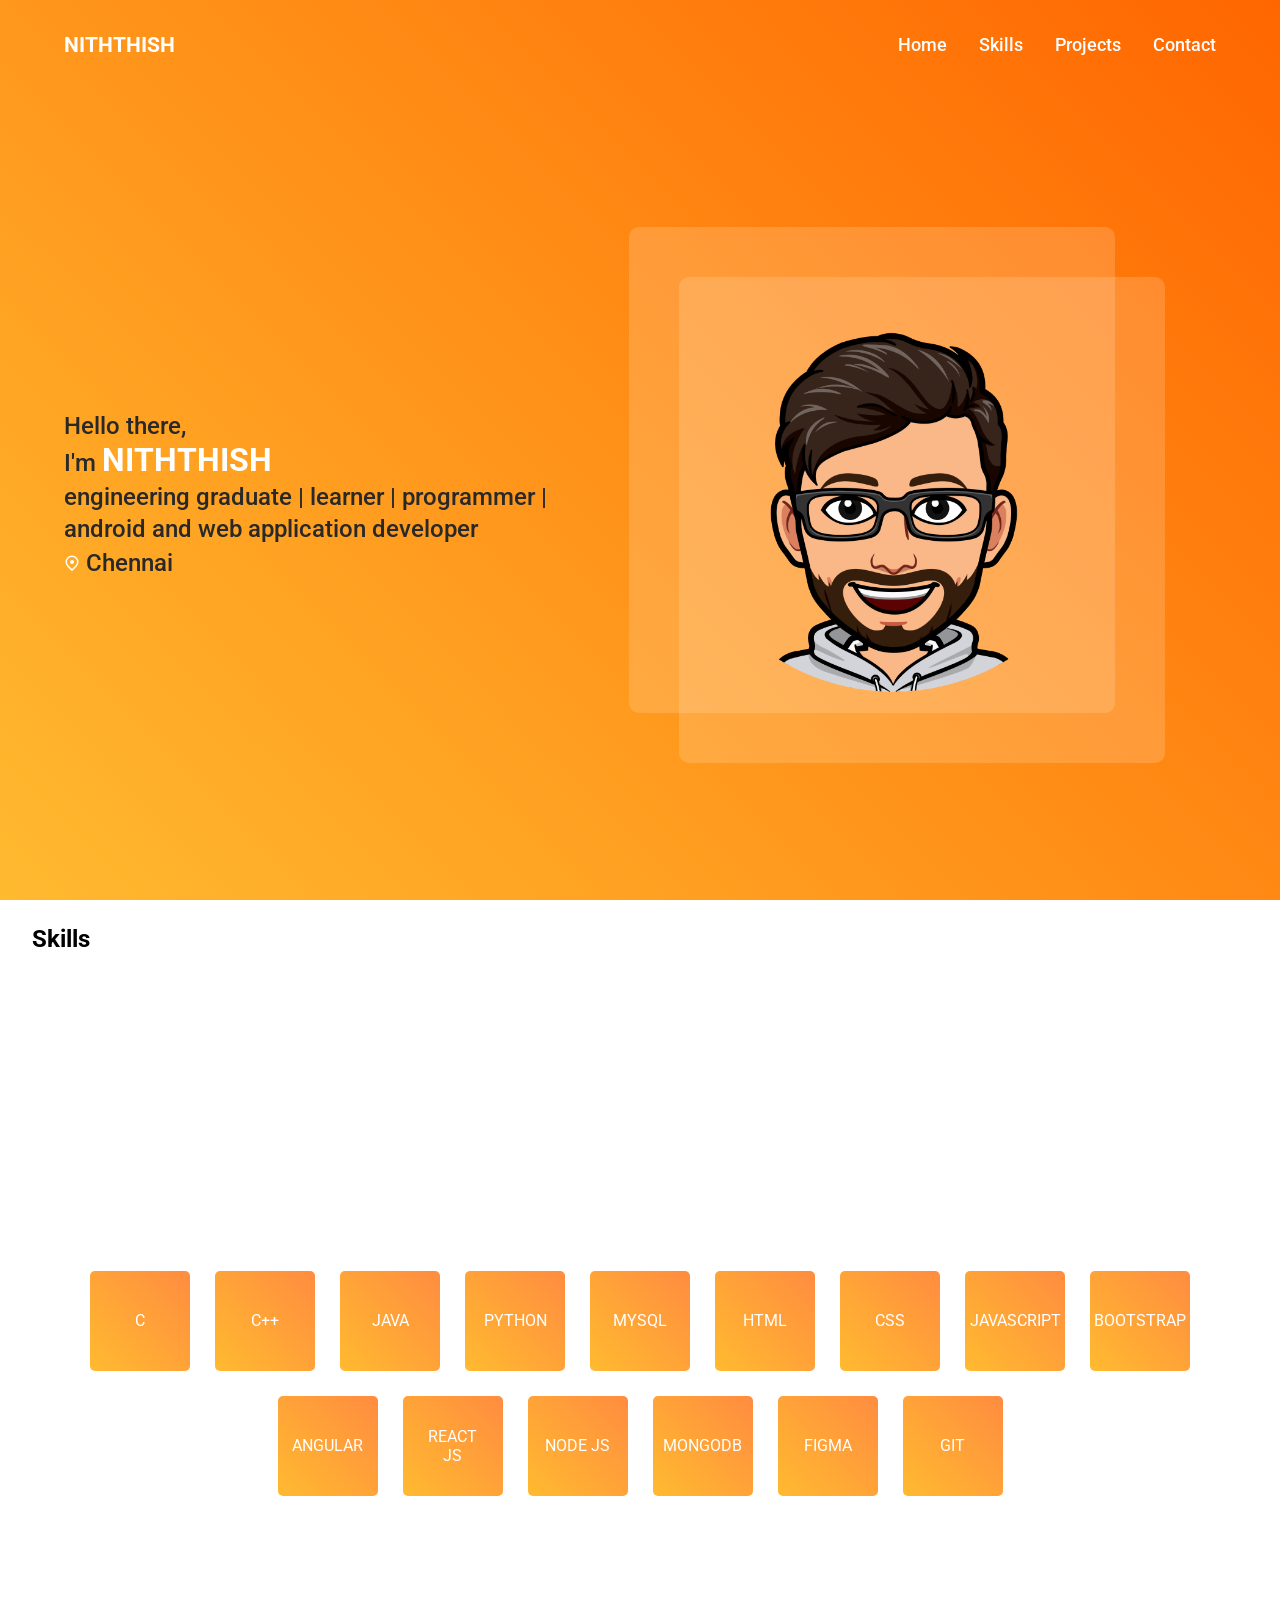
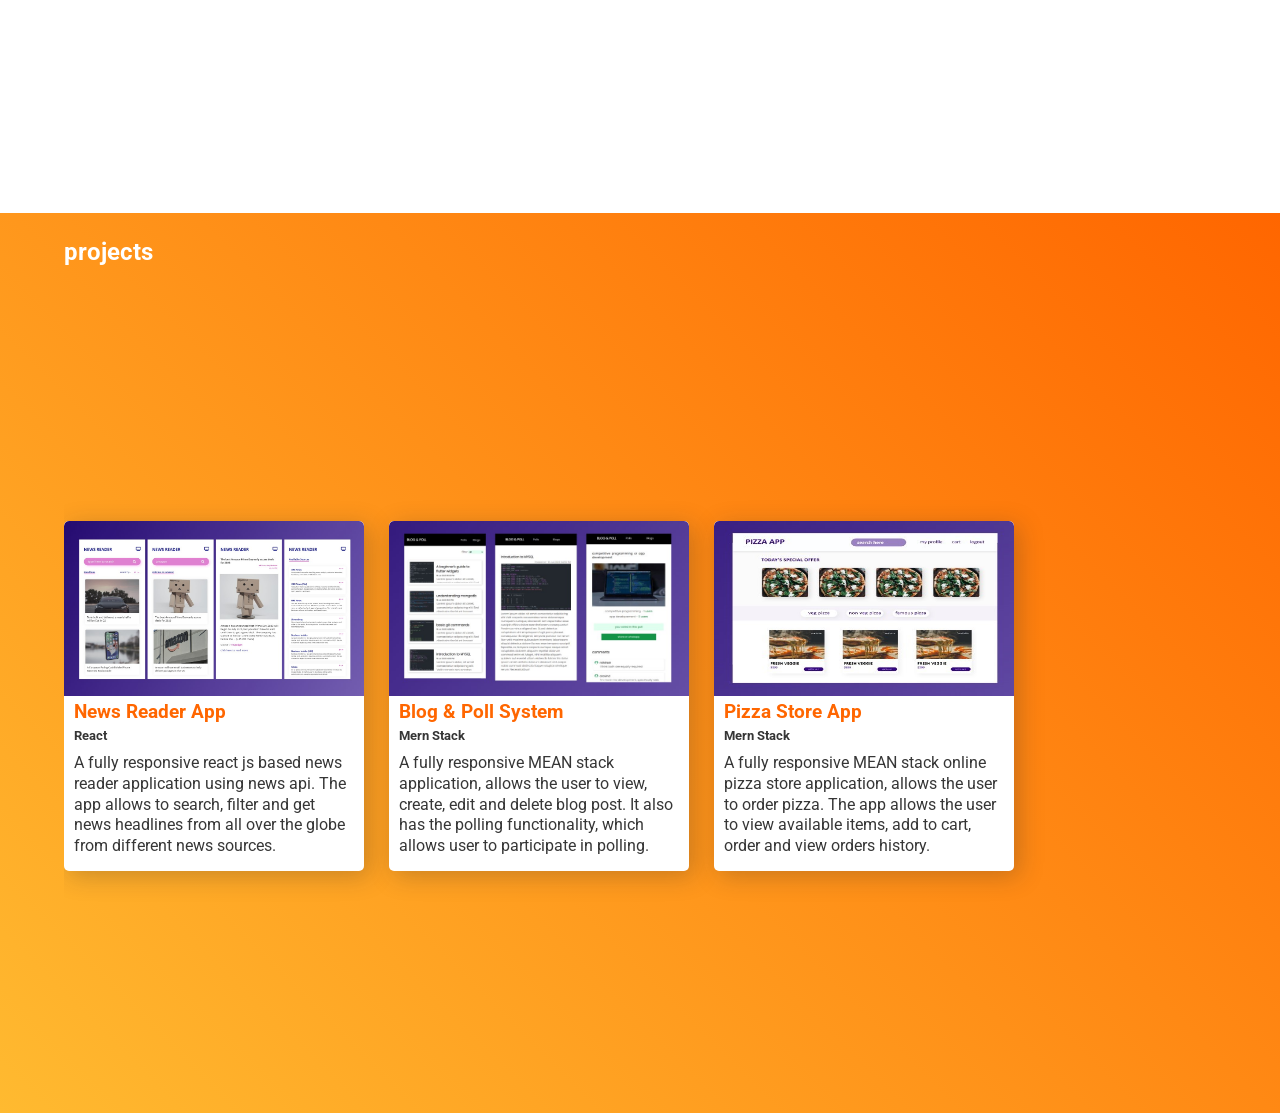
==== commit 2fe62bd3: "modified ui of the projects section" ====
--- a/index.html
+++ b/index.html
@@ -34,6 +34,7 @@
     <link rel="stylesheet" href="styles/style.css" />
     <link rel="stylesheet" href="styles/home.css" />
     <link rel="stylesheet" href="styles/skill.css" />
+    <link rel="stylesheet" href="styles/projects.css" />
   </head>
 
   <body>
@@ -117,6 +118,64 @@
         </div>
       </div>
     </section>
+    <!-- end of skills section -->
+
+    <!-- projects section -->
+    <section id="projects">
+      <h1 class="project_h1">projects</h1>
+      <div class="cards">
+        <div class="card">
+          <div class="card-head">
+            <img src="./asset/news-reader.jpg" alt="" />
+          </div>
+          <div class="card-body">
+            <h3>news reader app</h3>
+            <h5>React</h5>
+            <p>
+              A fully responsive react js based news reader application using
+              news api. The app allows to search, filter and get news headlines
+              from all over the globe from different news sources.
+            </p>
+          </div>
+        </div>
+
+        <div class="card">
+          <div class="card-head">
+            <img src="./asset/blog-poll.jpg" alt="" />
+          </div>
+          <div class="card-body">
+            <h3>blog & poll system</h3>
+            <h5>Mern stack</h5>
+            <p>
+              A fully responsive MEAN stack application, allows the user to
+              view, create, edit and delete blog post. It also has the polling
+              functionality, which allows user to participate in polling.
+            </p>
+          </div>
+        </div>
+
+        <div class="card">
+          <a
+            href="https://github.com/niththish/pizza-store-app"
+            target="_blank"
+          >
+            <div class="card-head">
+              <img src="./asset/pizza-store.jpg" alt="" />
+            </div>
+            <div class="card-body">
+              <h3>pizza store app</h3>
+              <h5>Mern stack</h5>
+              <p>
+                A fully responsive MEAN stack online pizza store application,
+                allows the user to order pizza. The app allows the user to view
+                available items, add to cart, order and view orders history.
+              </p>
+            </div>
+          </a>
+        </div>
+      </div>
+    </section>
+    <!-- end of projects section -->
 
     <script src="js/index.js"></script>
   </body>
--- a/styles/style.css
+++ b/styles/style.css
@@ -26,47 +26,6 @@
 
 .location {
   fill: #fff;
-}
-
-#projects {
-  max-width: 1000px;
-  margin: 0 auto;
-  width: 100%;
-  padding: 1rem;
-  display: flex;
-  flex-direction: column;
-}
-
-.project_h1 {
-  justify-self: flex-start;
-  padding-left: 0rem;
-  position: relative;
-  top: -25px;
-}
-
-.card {
-  color: #fff;
-  padding: 1rem;
-  margin-bottom: 1rem;
-  background: linear-gradient(45deg, #ffba30, #ff6600);
-  transition: all ease 0.5s;
-}
-
-.card:hover {
-  transform: scale(1.05);
-}
-
-.card-body {
-  margin-top: 25px;
-}
-
-.source-btn {
-  margin-top: 10px;
-  background: #fff;
-  color: #ff6600;
-  padding: 0.3rem 1rem;
-  border-radius: 50px;
-  cursor: pointer;
 }
 
 form {
@@ -124,18 +83,4 @@
   #contact div p {
     font-size: 1.5rem;
   }
-
-  .project_h1 {
-    padding-left: 2rem;
-  }
-
-  .cards {
-    display: flex;
-    flex-wrap: wrap;
-    justify-content: center;
-  }
-  .card {
-    flex-basis: 45%;
-    margin: 10px;
-  }
 }
--- a/styles/home.css
+++ b/styles/home.css
@@ -91,12 +91,16 @@
   position: relative;
   z-index: 1;
   top: -25px;
+  animation: imageAnimation 2s alternate infinite ease;
+  transition: 2s ease-in-out;
 }
 
 .right-content .image {
   height: 100%;
   max-width: 500px;
   position: relative;
+  transform: translateZ(20px);
+  transform-style: preserve-3d;
 }
 
 .bottom-box {
@@ -191,3 +195,12 @@
     top: 0;
   }
 }
+
+@keyframes imageAnimation {
+  0% {
+    transform: scale(0.95);
+  }
+  100% {
+    transform: scale(1);
+  }
+}
--- a/styles/skill.css
+++ b/styles/skill.css
@@ -10,6 +10,10 @@
 
 #skills {
   min-height: 100vh;
+}
+
+#skills_content .header {
+  margin-bottom: 25px;
 }
 
 #skills_content div {
@@ -38,18 +42,18 @@
   border-radius: 5px;
   text-transform: uppercase;
   text-align: center;
-  animation: skillAnimation 2.5s infinite ease-in-out alternate-reverse;
-  transition: all ease-in-out;
+  animation: skillAnimation 2s infinite ease-in-out alternate-reverse;
+  transition: all 2s ease;
   cursor: pointer;
 }
 
 @keyframes skillAnimation {
   0% {
-    border-radius: 10px;
-    transform: scale(0.95);
+    transform: scale(0.98);
+    border-radius: 15px 0;
   }
   100% {
-    border-radius: 5px;
     transform: scale(1);
+    border-radius: 0 15px;
   }
 }
--- a/styles/projects.css
+++ b/styles/projects.css
@@ -0,0 +1,90 @@
+#projects {
+  min-height: 100vh;
+  background-image: linear-gradient(45deg, #ffba30, #ff6600);
+  display: flex;
+  flex-direction: column;
+}
+
+.project_h1 {
+  width: 90%;
+  margin: 0 auto;
+  padding: 25px 0;
+  color: #fff;
+}
+
+.cards {
+  width: 90%;
+  margin: 0 auto;
+  display: flex;
+  gap: 25px;
+  overflow: scroll;
+  height: 90vh;
+  align-items: center;
+}
+
+.card {
+  flex: none;
+  width: 300px;
+  height: 350px;
+  background: #fff;
+  transition: all ease 0.5s;
+  border-radius: 5px;
+  overflow: hidden;
+  box-shadow: 5px 5px 25px rgba(38, 38, 38, 0.25);
+}
+
+.card:hover {
+  transform: scale(1.05);
+}
+
+.cards::-webkit-scrollbar {
+  display: none;
+}
+
+.card-head {
+  width: 100%;
+  height: 50%;
+}
+
+.card-head img {
+  border-top-left-radius: 5px;
+  border-top-right-radius: 5px;
+  width: 100%;
+  height: 100%;
+  background-size: cover;
+}
+
+.card-body {
+  padding: 5px 10px 0 10px;
+}
+
+.card-body h3 {
+  margin-bottom: 5px;
+  color: #ff6600;
+  text-transform: capitalize;
+}
+
+.card-body h5 {
+  color: rgba(54, 54, 54, 1);
+  margin-bottom: 10px;
+  text-transform: capitalize;
+}
+
+.card-body p {
+  color: rgba(54, 54, 54, 1);
+  font-size: 1rem;
+  margin-bottom: 5px;
+  line-height: 1.3rem;
+}
+
+/* 
+  .cards {
+    display: flex;
+    flex-wrap: wrap;
+    justify-content: center;
+  }
+  .card {
+    flex-basis: 45%;
+    margin: 10px;
+  }
+   */
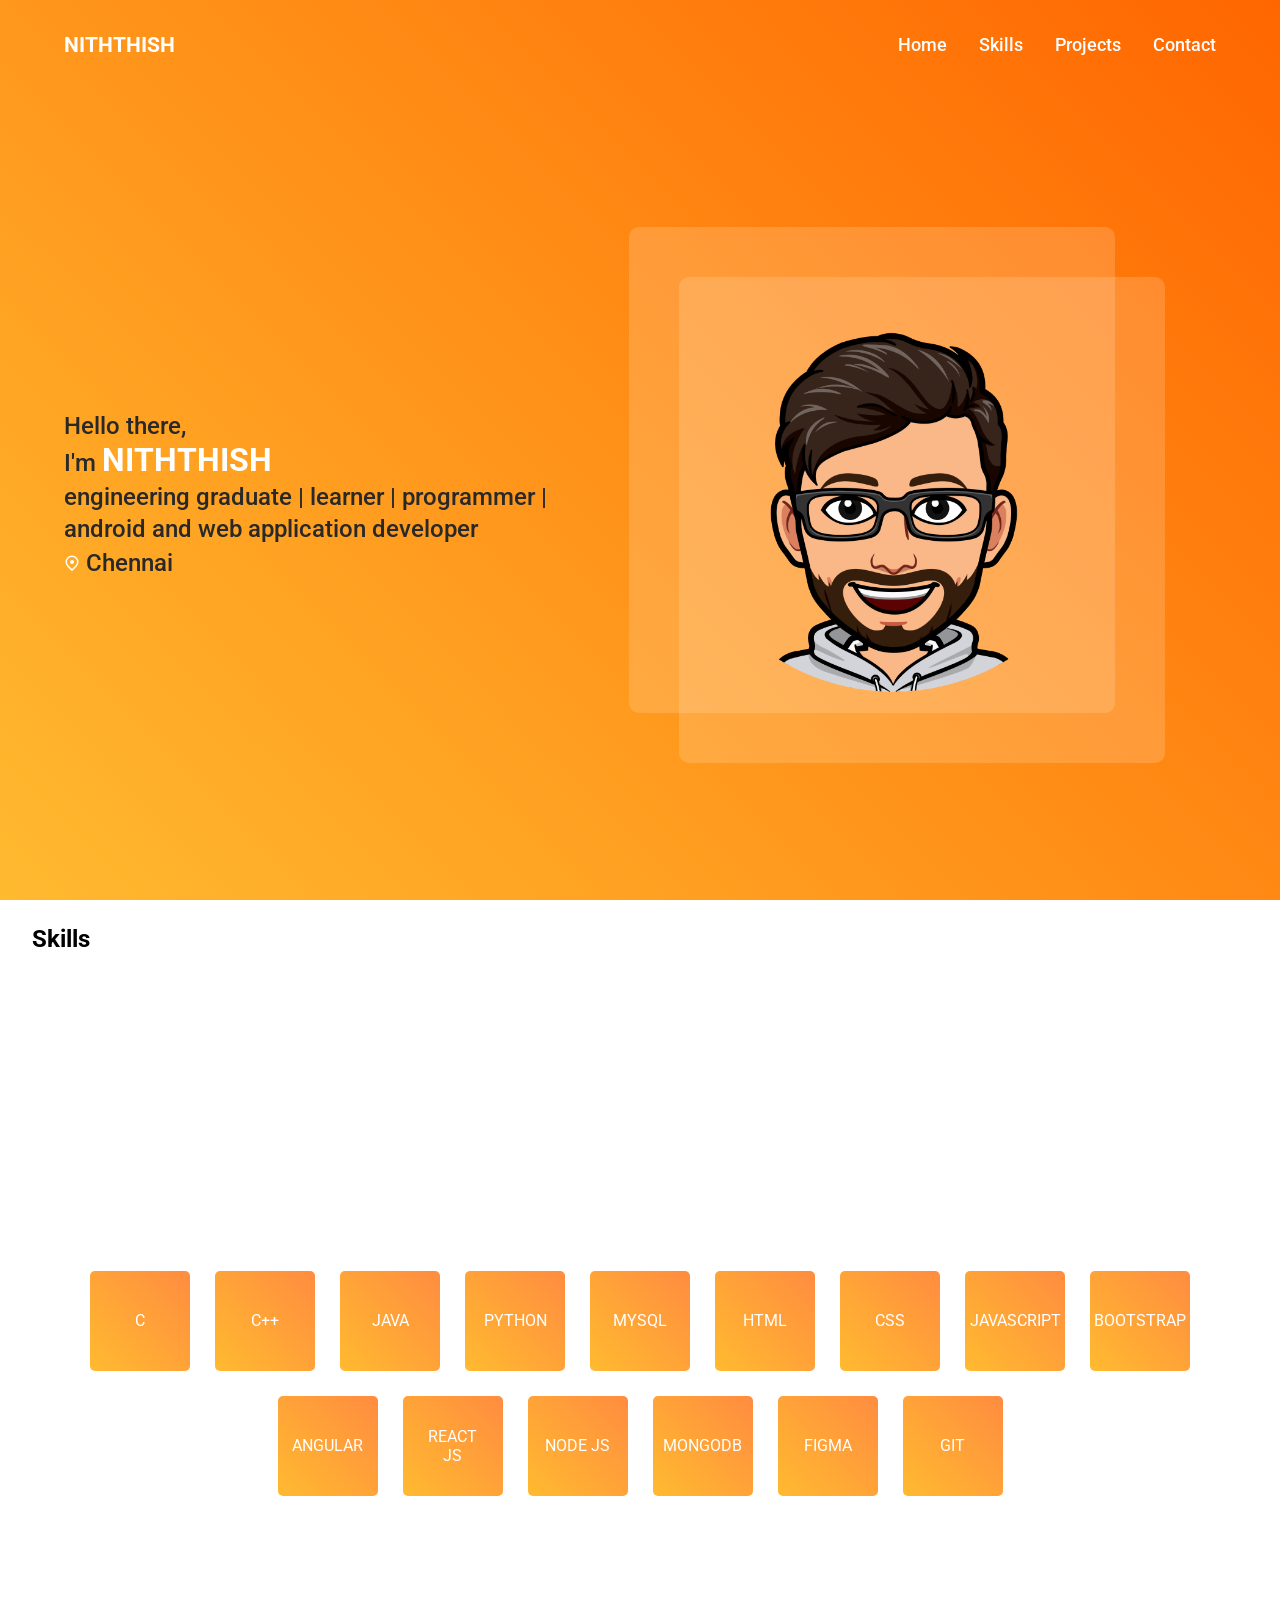
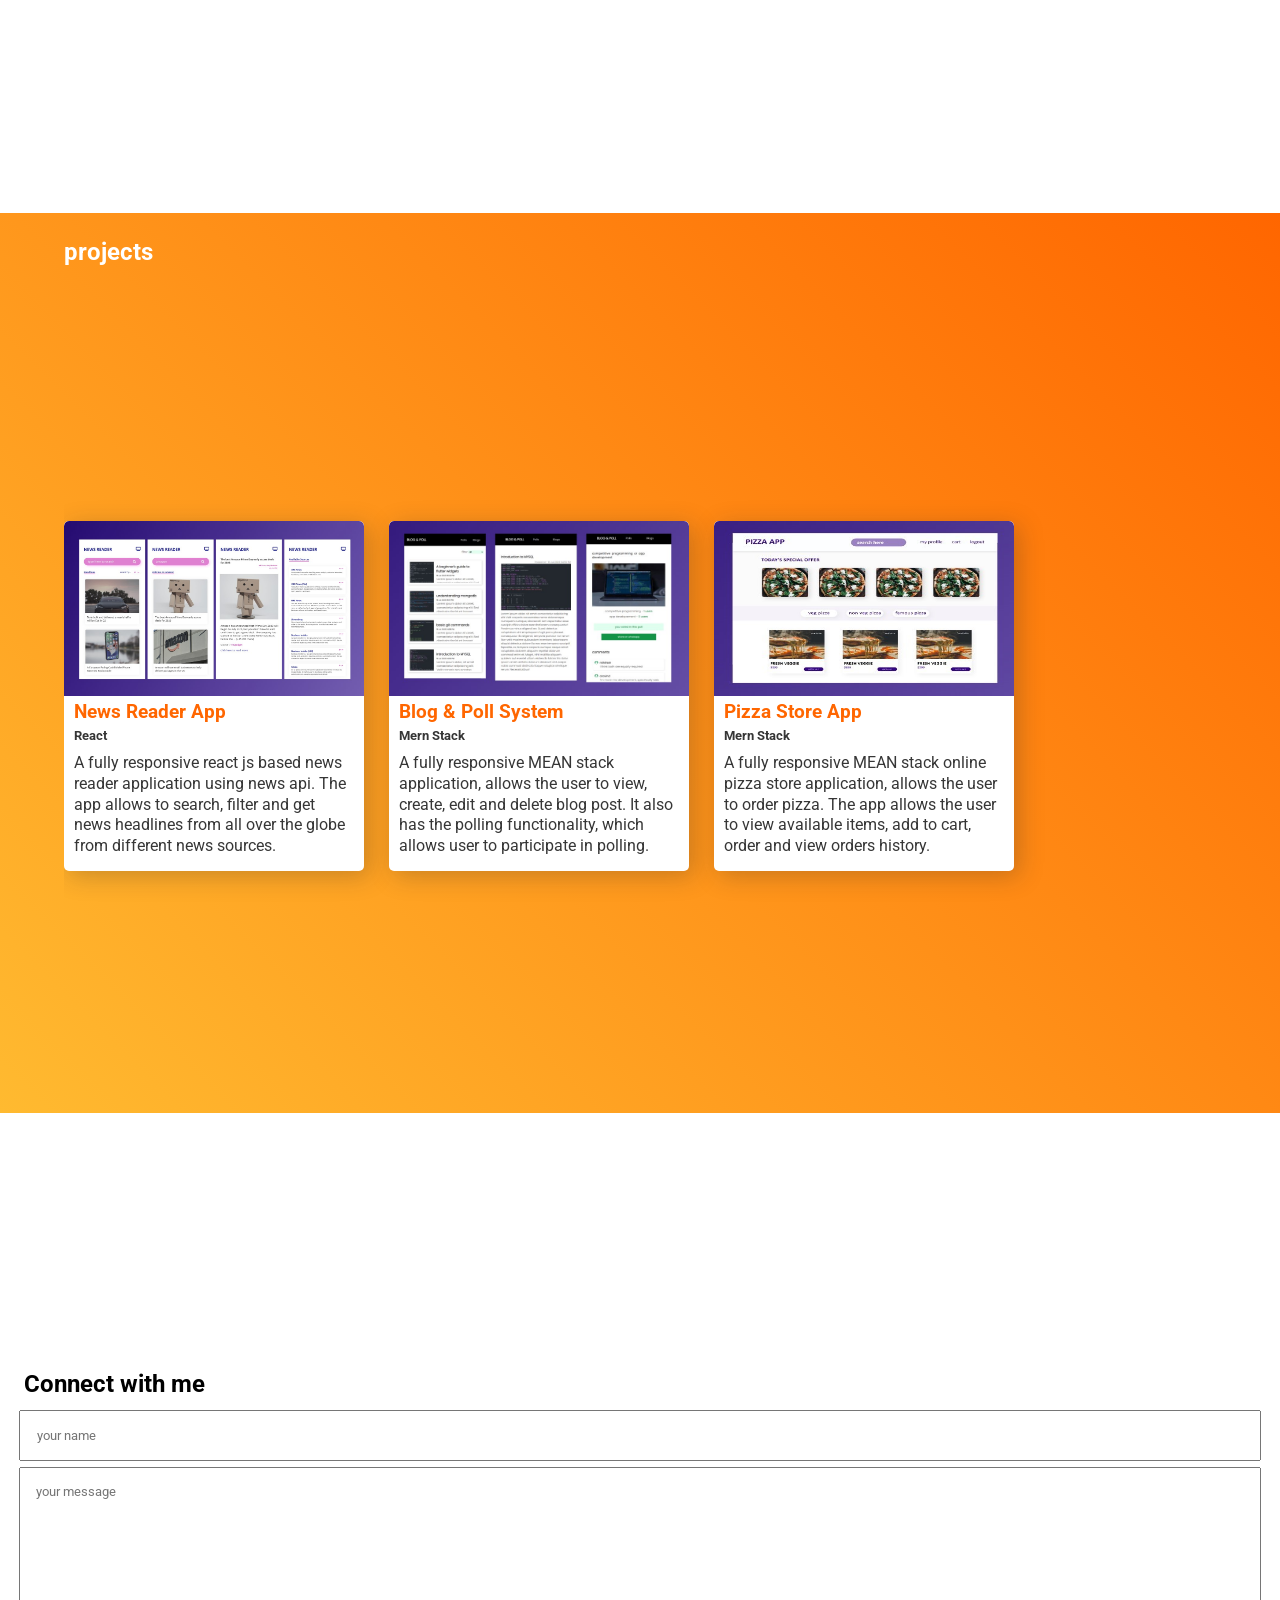
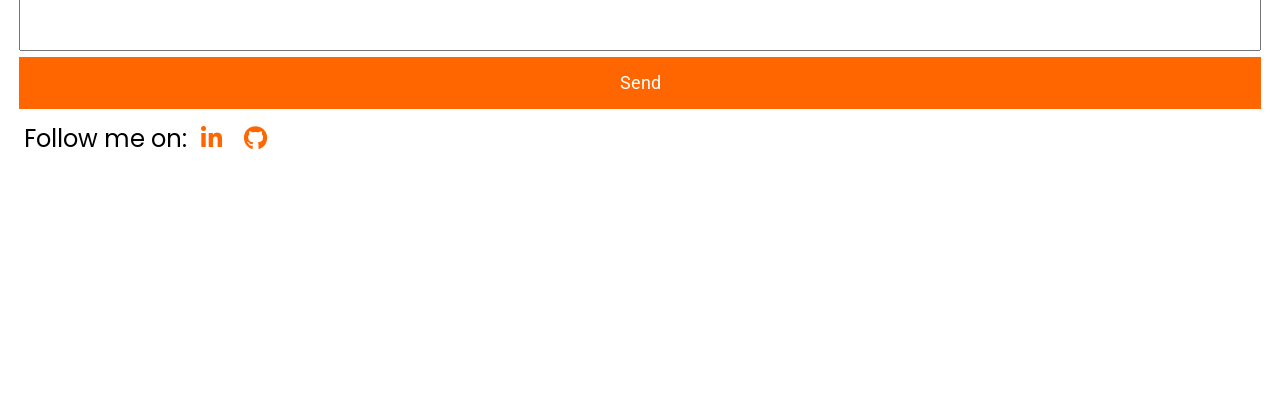
==== commit 3b147107: "added contact section" ====
--- a/index.html
+++ b/index.html
@@ -35,6 +35,7 @@
     <link rel="stylesheet" href="styles/home.css" />
     <link rel="stylesheet" href="styles/skill.css" />
     <link rel="stylesheet" href="styles/projects.css" />
+    <link rel="stylesheet" href="styles/contact.css" />
   </head>
 
   <body>
@@ -177,6 +178,40 @@
     </section>
     <!-- end of projects section -->
 
+    <!-- contact section -->
+    <section id="contact">
+      <div>
+        <h1>Connect with me</h1>
+      </div>
+      <form
+        action="mailto:niththish21@gmail.com"
+        method="POST"
+        enctype="text/plain"
+      >
+        <input type="text" id="name" name="name" placeholder="your name" />
+        <textarea
+          name="message"
+          id="message"
+          cols="30"
+          rows="10"
+          placeholder="your message"
+        ></textarea>
+        <input type="submit" value="Send" />
+      </form>
+      <div>
+        <p>
+          Follow me on:
+          <a href="https://www.linkedin.com/in/niththish/" target="_blank">
+            <i class="fab fa-linkedin-in" aria-hidden="true"></i>
+          </a>
+          <a href="https://github.com/niththish" target="_blank">
+            <i class="fab fa-github"></i>
+          </a>
+        </p>
+      </div>
+    </section>
+    <!-- end of contact section -->
+
     <script src="js/index.js"></script>
   </body>
 </html>
--- a/styles/style.css
+++ b/styles/style.css
@@ -5,82 +5,3 @@
   font-family: "Roboto", sans-serif;
   scroll-behavior: smooth;
 }
-
-#contact {
-  margin: 0 auto;
-  width: 100%;
-  height: 100vh;
-  padding: 1rem;
-  display: flex;
-  flex-direction: column;
-  justify-content: center;
-  align-items: center;
-  position: relative;
-}
-
-.name {
-  color: #fff;
-  font-weight: bold;
-  font-size: 1.3rem;
-}
-
-.location {
-  fill: #fff;
-}
-
-form {
-  display: flex;
-  flex-direction: column;
-  width: 100%;
-}
-
-form > * {
-  margin: 0.2rem;
-  padding: 1rem;
-}
-
-input[type="submit"] {
-  background-color: #ff6600;
-  color: #fff;
-  border: none;
-  font-size: 1.1rem;
-  cursor: pointer;
-}
-
-#contact div {
-  width: 100%;
-  justify-content: flex-start;
-  align-items: flex-start;
-  padding: 0.5rem;
-}
-
-#contact div p {
-  font-family: "Poppins", sans-serif;
-}
-
-textarea {
-  resize: none;
-}
-
-p a {
-  margin: 0rem 0.5rem;
-}
-a {
-  text-decoration: none;
-  color: #fff;
-  cursor: pointer;
-}
-
-a i {
-  color: #ff6600;
-}
-
-@media screen and (min-width: 768px) {
-  .name {
-    font-size: 2rem;
-  }
-
-  #contact div p {
-    font-size: 1.5rem;
-  }
-}
--- a/styles/contact.css
+++ b/styles/contact.css
@@ -0,0 +1,78 @@
+#contact {
+  margin: 0 auto;
+  width: 100%;
+  height: 100vh;
+  padding: 1rem;
+  display: flex;
+  flex-direction: column;
+  justify-content: center;
+  align-items: center;
+  position: relative;
+}
+
+.name {
+  color: #fff;
+  font-weight: bold;
+  font-size: 1.3rem;
+}
+
+.location {
+  fill: #fff;
+}
+
+form {
+  display: flex;
+  flex-direction: column;
+  width: 100%;
+}
+
+form > * {
+  margin: 0.2rem;
+  padding: 1rem;
+}
+
+input[type="submit"] {
+  background-color: #ff6600;
+  color: #fff;
+  border: none;
+  font-size: 1.1rem;
+  cursor: pointer;
+}
+
+#contact div {
+  width: 100%;
+  justify-content: flex-start;
+  align-items: flex-start;
+  padding: 0.5rem;
+}
+
+#contact div p {
+  font-family: "Poppins", sans-serif;
+}
+
+textarea {
+  resize: none;
+}
+
+p a {
+  margin: 0rem 0.5rem;
+}
+a {
+  text-decoration: none;
+  color: #fff;
+  cursor: pointer;
+}
+
+a i {
+  color: #ff6600;
+}
+
+@media screen and (min-width: 768px) {
+  .name {
+    font-size: 2rem;
+  }
+
+  #contact div p {
+    font-size: 1.5rem;
+  }
+}
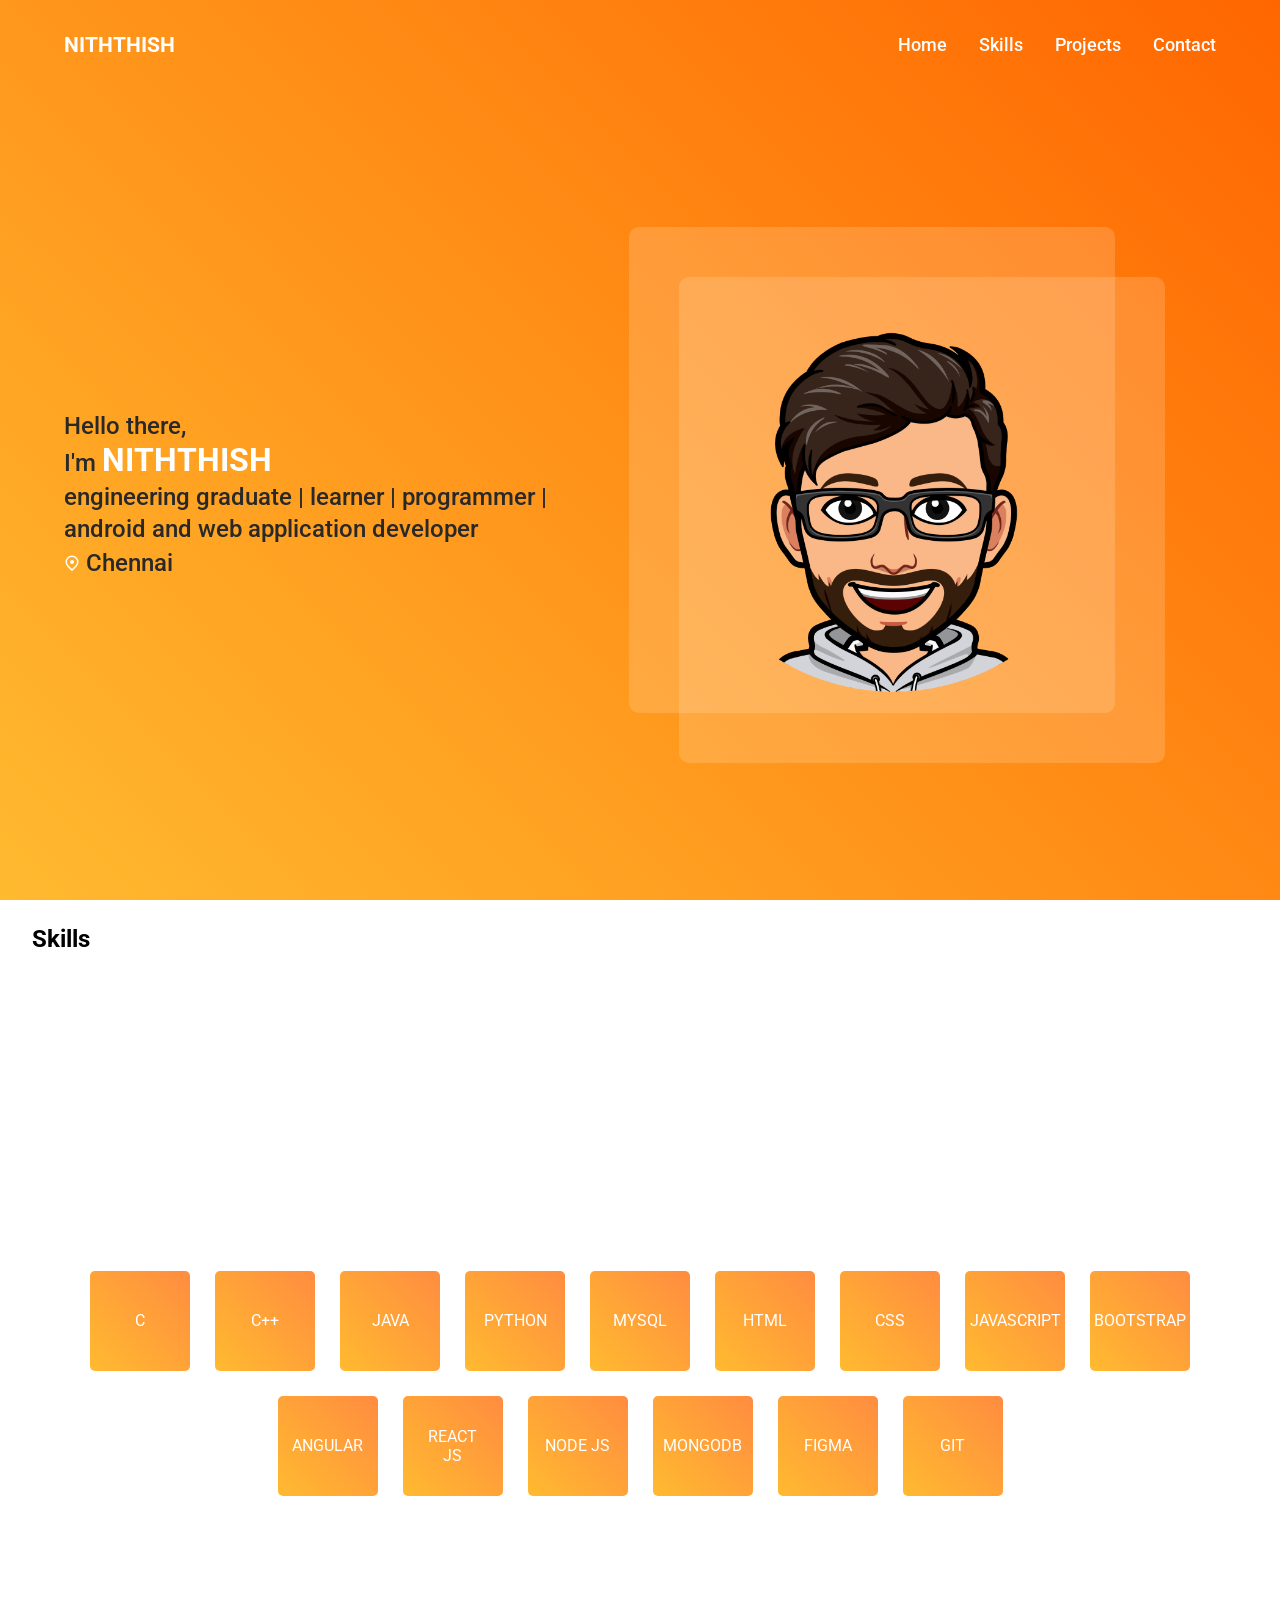
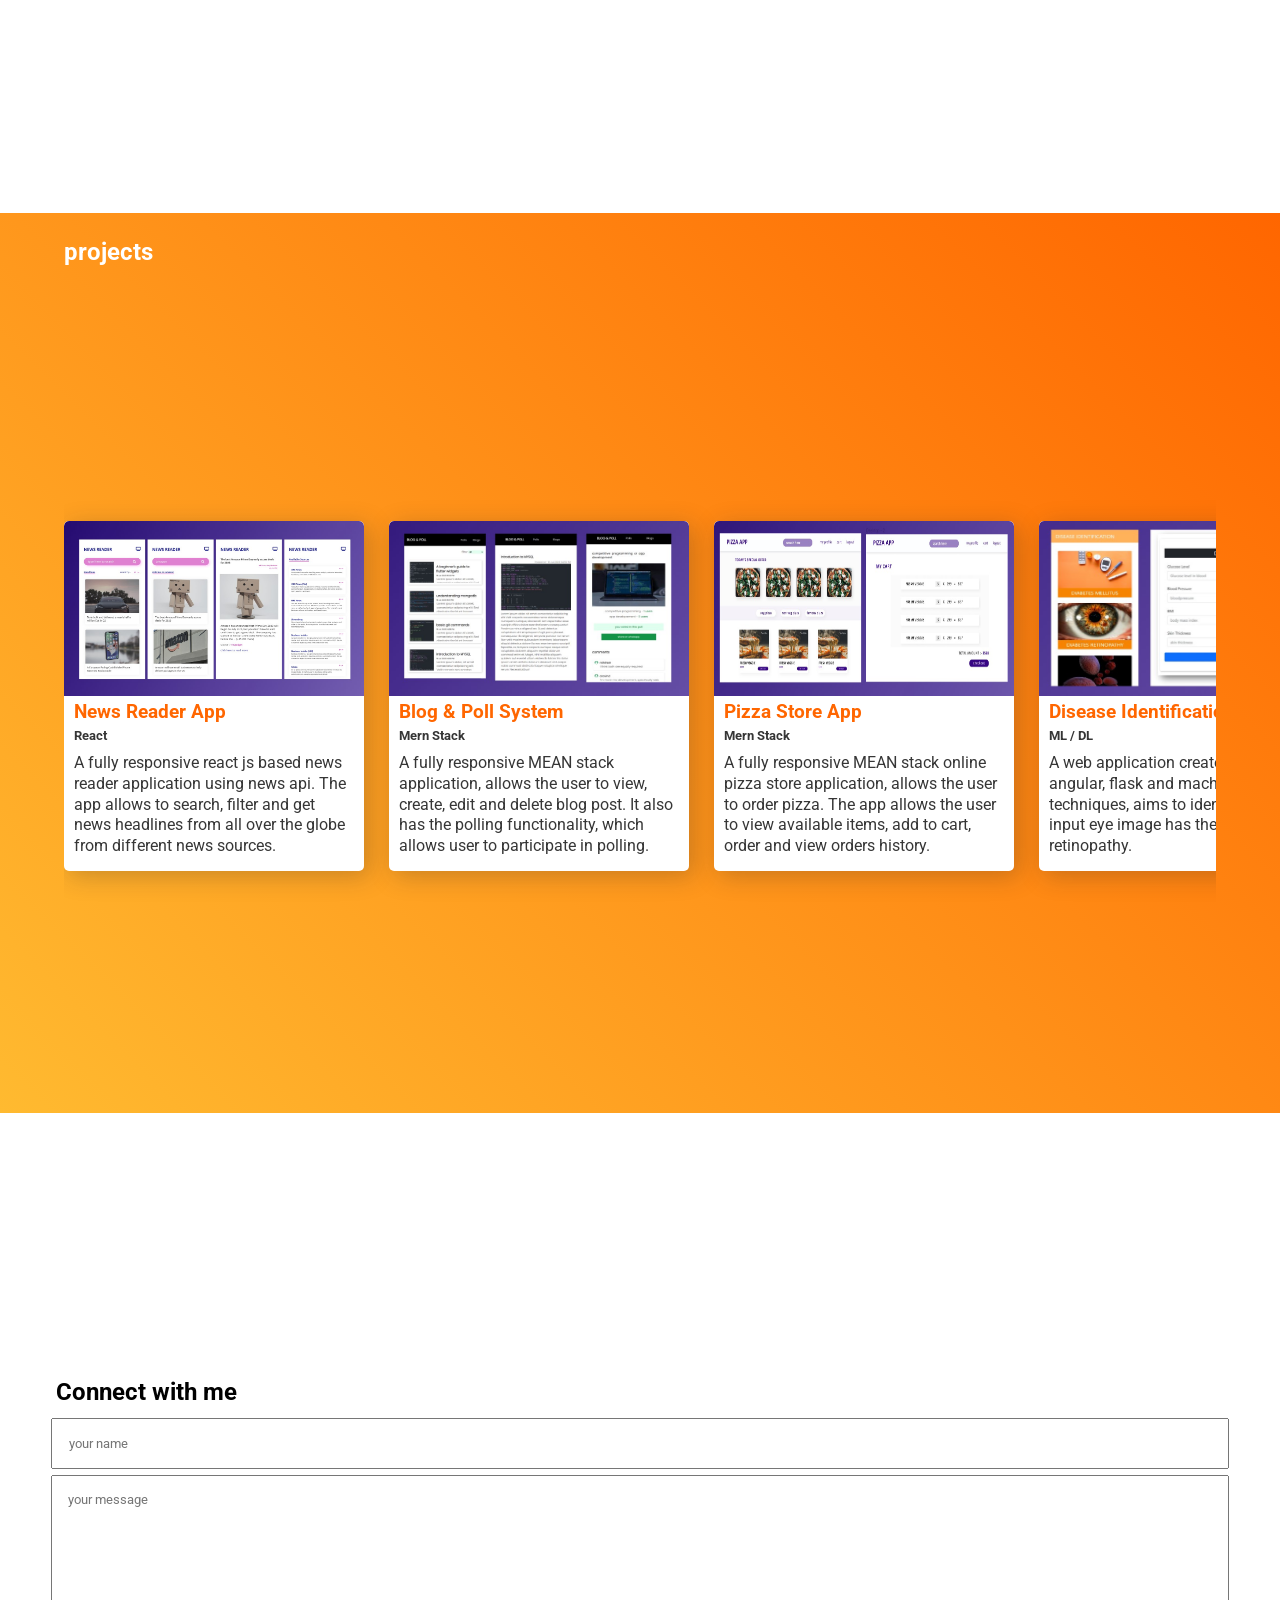
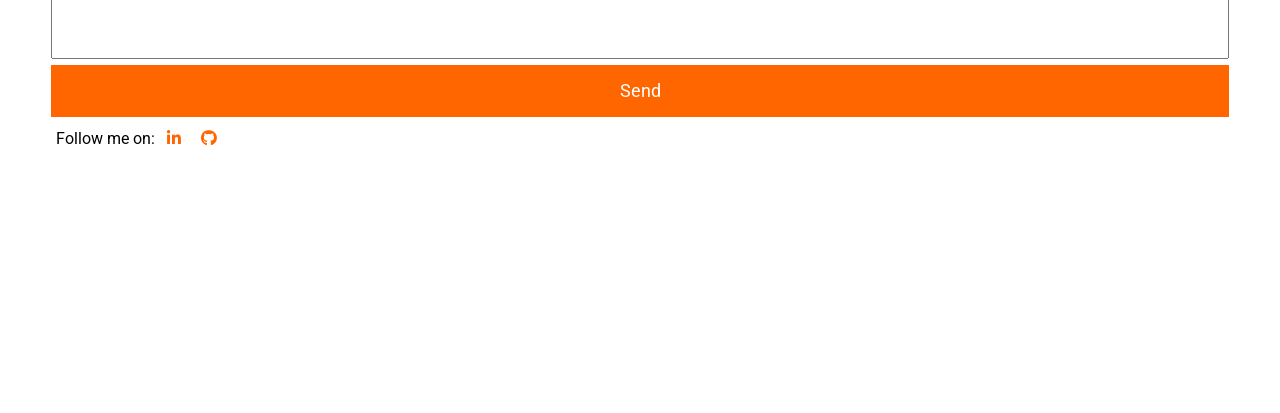
==== commit 87226734: "added few more project details in the projects section" ====
--- a/index.html
+++ b/index.html
@@ -174,6 +174,46 @@
             </div>
           </a>
         </div>
+
+        <div class="card">
+          <a
+            href="https://github.com/niththish/disease-prediction-application"
+            target="_blank"
+          >
+            <div class="card-head">
+              <img src="./asset/disease-prediction.jpg" alt="" />
+            </div>
+            <div class="card-body">
+              <h3>disease identification</h3>
+              <h5>ML / DL</h5>
+              <p>
+                A web application created using angular, flask and machine
+                learing techniques, aims to identify whether the input eye image
+                has the diabetic retinopathy.
+              </p>
+            </div>
+          </a>
+        </div>
+
+        <div class="card">
+          <a
+            href="https://github.com/niththish/crime-reporting-android-application"
+            target="_blank"
+          >
+            <div class="card-head">
+              <img src="./asset/crime-report.jpg" alt="" />
+            </div>
+            <div class="card-body">
+              <h3>crime reporting app</h3>
+              <h5>android</h5>
+              <p>
+                An android application allows the locals to report about the
+                local crimes occured in their region, which in turn alerts
+                outsiders when they visit that place.
+              </p>
+            </div>
+          </a>
+        </div>
       </div>
     </section>
     <!-- end of projects section -->
--- a/styles/home.css
+++ b/styles/home.css
@@ -109,8 +109,6 @@
   width: 100%;
   height: 100%;
   position: absolute;
-  /* bottom: -25px;
-  right: -25px; */
   border-radius: 10px;
   background-color: rgba(255, 232, 204, 0.2);
   z-index: 0;
@@ -122,8 +120,6 @@
   width: 100%;
   height: 100%;
   position: absolute;
-  /* top: -25px;
-  left: -25px; */
   border-radius: 10px;
   background-color: rgba(255, 232, 204, 0.2);
   z-index: 0;
@@ -177,11 +173,13 @@
   .bottom-box {
     bottom: -25px;
     right: -25px;
+    animation: bottomBoxAnimation 1.5s infinite ease-in-out alternate-reverse;
   }
 
   .top-box {
     top: -25px;
     left: -25px;
+    animation: topBoxAnimation 1.5s infinite ease-in-out alternate-reverse;
   }
 }
 
@@ -198,9 +196,27 @@
 
 @keyframes imageAnimation {
   0% {
-    transform: scale(0.95);
+    transform: scale(0.98);
   }
   100% {
     transform: scale(1);
   }
 }
+
+@keyframes bottomBoxAnimation {
+  from {
+    border-radius: 25px 0;
+  }
+  to {
+    border-radius: 0 25px;
+  }
+}
+
+@keyframes topBoxAnimation {
+  from {
+    border-radius: 0 25px;
+  }
+  to {
+    border-radius: 25px 0;
+  }
+}
--- a/styles/projects.css
+++ b/styles/projects.css
@@ -51,7 +51,8 @@
   border-top-right-radius: 5px;
   width: 100%;
   height: 100%;
-  background-size: cover;
+  object-position: center;
+  object-fit: fill;
 }
 
 .card-body {
--- a/styles/contact.css
+++ b/styles/contact.css
@@ -46,10 +46,6 @@
   padding: 0.5rem;
 }
 
-#contact div p {
-  font-family: "Poppins", sans-serif;
-}
-
 textarea {
   resize: none;
 }
@@ -72,7 +68,7 @@
     font-size: 2rem;
   }
 
-  #contact div p {
-    font-size: 1.5rem;
+  #contact {
+    width: 95%;
   }
 }
